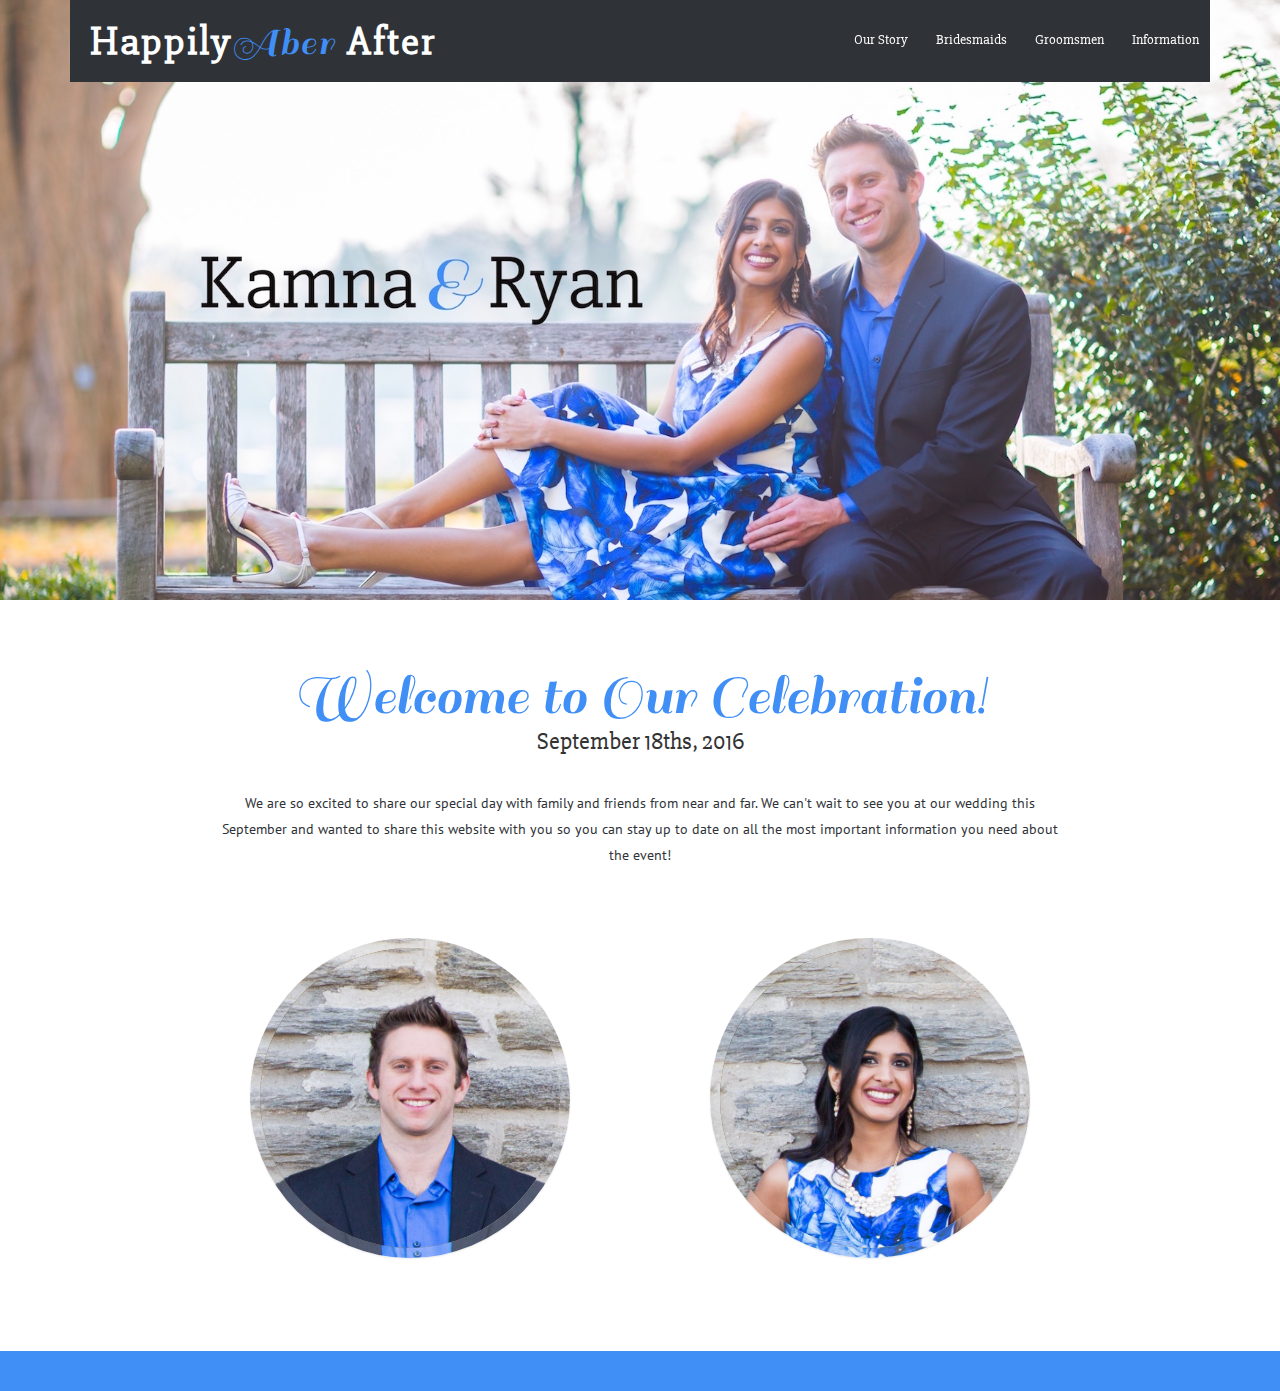
==== index.html @ 26fa5698 "Update index.html" ====
<!DOCTYPE HTML>
<html>
<head>
<!-- favicon -->
<link rel="shortcut icon" type="image/png" href="/images/pic_small.png">
<link rel="shortcut icon" href="/favicon.ico" type="image/x-icon">
<link rel="icon" href="/favicon.ico" type="image/x-icon">

<title>Kamna Weds Ryan </title>
<meta name="viewport" content="width=device-width, initial-scale=1">
<meta http-equiv="Content-Type" content="text/html; charset=utf-8" />
<script type="applijewelleryion/x-javascript"> addEventListener("load", function() { setTimeout(hideURLbar, 0); }, false); function hideURLbar(){ window.scrollTo(0,1); } </script>
<link href="css/bootstrap.css" rel='stylesheet' type='text/css' />
<!-- Custom Theme files -->
<link href="css/style.css" rel='stylesheet' type='text/css' />	
<script src="js/jquery-1.11.1.min.js"></script>
<!--webfonts-->
  <link href='https://fonts.googleapis.com/css?family=Sail' rel='stylesheet' type='text/css'>
  <link href='https://fonts.googleapis.com/css?family=PT+Sans' rel='stylesheet' type='text/css'>
  <link href='https://fonts.googleapis.com/css?family=Slabo+27px' rel='stylesheet' type='text/css'>
<!--//webfonts-->
<!--countdown-->
<link type="text/css" rel="stylesheet" href="clock_assets/flipclock.css" />
<!--//countdown-->
</head>
<body>
<!--start-home-->
<!-- banner -->
<div class="banner">
		<div class="container">
			<div class="banner-navigation">
					<div class="logo">
						<a href="index.html"><h1>Happily<span>Aber </span>After</h1></a>
					</div>
					<span class="menu"></span>
						<div class="top-menu">
								<ul class="nav">
									<li class="hvr-sweep-to-bottom"><a href="story.html">Our Story</a></li>
									<li class="hvr-sweep-to-bottom"><a href="bridesmaids.html">Bridesmaids</a></li>
									<li class="hvr-sweep-to-bottom"><a href="groomsmen.html">Groomsmen</a></li>
									<li class="hvr-sweep-to-bottom"><a href="info.html">Information</a></li>
								</ul>
								<div class="clearfix"></div>
						</div>
					<!--script-for-menu-->
								<script>
									$("span.menu").click(function(){
										$(".top-menu ul").slideToggle("slow" , function(){
										});
									});
								</script>
					<!--script-for-menu-->

				<div class="clearfix"></div>
			</div>
				<div id="top" class="callbacks_container">
					<ul class="rslides" id="slider4">
							<li>
								<div class="banner-info"></div>
								<br>
							</li>
							<li><br></li>
						 </ul>
					</div>
		</div>
	</div>
<!--//banner-->
	<!--/welcome-->
	<div class="welcome-section">
		<div class="container">
		   <h2>Welcome to Our Celebration!</h2>
		   <h3>September 18ths, 2016</h3>
		   <br>
		   <p>We are so excited to share our special day with family and friends from near and far. We can't wait to see you at our wedding this September and wanted to share this website with you so you can stay up to date on all the most important information you need about the event! </p>
			<div class="welcome-grids">
			<ul class="ch-grid">
					<li>
						<div class="col-md-6 ch-item ch-img-1">				
							<div class="ch-info-wrap">
								<div class="ch-info">
									<div class="ch-info-front ch-img-1"></div>
									<div class="ch-info-back">
										<h4>Ryan Abraham</h4>
										<h5>Groom</h5>
									</div>	
								</div>
							</div>
						</div>
					</li>
					<li>
						<div class="col-md-6 ch-item ch-img-2">
							<div class="ch-info-wrap">
								<div class="ch-info">
									<div class="ch-info-front ch-img-2"></div>
									<div class="ch-info-back">
										<h4>Kamna Gupta</h4>
										<h5>Bride</h5>
									</div>
								</div>
							</div>
						</div>
					</li>
				</ul>
				<div class="clearfix"></div>
			</div>
		</div>
	</div>
	<!--countdown_clock-->
	<div class="clock-builder-output"></div>
<script type="text/javascript" src="https://ajax.googleapis.com/ajax/libs/jquery/1.11.2/jquery.min.js"></script>
<script type="text/javascript" src="clock_assets/flipclock.js"></script>
<style text="text/css">body .flip-clock-wrapper ul li a div div.inn, body .flip-clock-small-wrapper ul li a div div.inn { color: #FFFFFF; background-color: #50A6C2; } body .flip-clock-dot, body .flip-clock-small-wrapper .flip-clock-dot { background: #323434; } body .flip-clock-wrapper .flip-clock-meridium a, body .flip-clock-small-wrapper .flip-clock-meridium a { color: #323434; }</style>
<script type="text/javascript">
$(function(){
	FlipClock.Lang.Custom = { days:'Days', hours:'Hours', minutes:'Minutes', seconds:'Seconds' };
	var opts = {
		clockFace: 'DailyCounter',
		countdown: true,
		language: 'Custom'
	};
	opts.classes = {
		active: 'flip-clock-active',
		before: 'flip-clock-before',
		divider: 'flip-clock-divider',
		dot: 'flip-clock-dot',
		label: 'flip-clock-label',
		flip: 'flip',
		play: 'play',
		wrapper: 'flip-clock-small-wrapper'
	};  
	var countdown = 1474210800 - ((new Date().getTime())/1000); // from: 09/18/2016 10:00 am -0500
	countdown = Math.max(1, countdown);
	$('.clock-builder-output').FlipClock(countdown, opts);
});
</script>
	<!--//countdown_clock-->
<!--footer-->
	<div class="footer">
		  <div class="container">
		  		<p> </p>
				<div class="clearfix"></div>
			</div>
			<div class="clearfix"></div>
		 </div>
	 </div>

</body>
</html>
---- css/style.css ----
/*--
Author: W3layouts
Author URL: http://w3layouts.com
License: Creative Commons Attribution 3.0 Unported
License URL: http://creativecommons.org/licenses/by/3.0/
--*/
html, body{
font-family: 'PT Sans', serif;
  font-size: 100%;
  background: #FFf;
}
body a,.grid_1,plan_1,plan_1.one,plan_1.two,i.icon1, i.icon2, i.icon3, i.icon4, i.icon5, i.icon6 {
  transition:0.5s all;
  -webkit-transition:0.5s all;
  -moz-transition:0.5s all;
  -o-transition:0.5s all;
  -ms-transition:0.5s all;
}
a:hover{
 text-decoration:none;
 color: #0C9488;
}
input[type="button"],input[type="submit"],li.parallelogram{
  transition:0.5s all;
  -webkit-transition:0.5s all;
  -moz-transition:0.5s all;
  -o-transition:0.5s all;
  -ms-transition:0.5s all;
}
h1,h2,h3,h4,h5,h6{
  margin:0; 
  font-family: 'Slabo 27px', sans-serif;       
} 
p{
  margin:0;
}
ul{
  margin:0;
  padding:0;
}
label{
  margin:0;
}
.thanks {
  color: #fff;
}
.logo {
  float:left;
}
.logo a h1{
 color:#fff;  
 font-size:2.5em;
 padding: 0.5em 0.3em 0 0.5em;
 font-weight: 600;
 letter-spacing: 2px;
 font-family: 'Slabo 27px', serif;
 }
.logo  a h1:hover{
 color:#fff;  
 text-decoration:none;
}
.logo  a h1 span{
 color:#408ff6;
 font-family: 'Sail', cursive;
 font-weight:400;
}
/*-- header --*/
.header{
  background: #408ff6;
  padding:0.5em 0;
}
.header-left{
  float:left;
}
.header-left a{
  display:block;
}
.header-right {
  float: right;
  width: 18%;
}
.header-right ul{
  padding: .4em 0 0;
  margin:0;
}
.header-right ul li{
  display:inline-block;
}
.header-right h6{
   float: left;
  font-size: 0.9em;
  color: #fff;
  margin-top: 1.1em;
}
/*-- banner --*/
.form-control,.btn {
  border-radius: inherit !important;
}
/* Sweep To Bottom */
.hvr-sweep-to-bottom {
  display: inline-block;
  vertical-align: middle;
  -webkit-transform: translateZ(0);
  transform: translateZ(0);
  box-shadow: 0 0 1px rgba(0, 0, 0, 0);
  -webkit-backface-visibility: hidden;
  backface-visibility: hidden;
  -moz-osx-font-smoothing: grayscale;
  position: relative;
  -webkit-transition-property: color;
  transition-property: color;
  -webkit-transition-duration: 0.3s;
  transition-duration: 0.3s;
}
.hvr-sweep-to-bottom:before {
  content: "";
  position: absolute;
  z-index: -1;
  top: 0;
  left: 0;
  right: 0;
  bottom: 0;
  background: #fff0dd;
  -webkit-transform: scaleY(0);
  transform: scaleY(0);
  -webkit-transform-origin: 50% 0;
  transform-origin: 50% 0;
  -webkit-transition-property: transform;
  transition-property: transform;
  -webkit-transition-duration: 0.3s;
  transition-duration: 0.3s;
  -webkit-transition-timing-function: ease-out;
  transition-timing-function: ease-out;
}
.hvr-sweep-to-bottom:hover, .hvr-sweep-to-bottom:focus, .hvr-sweep-to-bottom:active {
  color: white;
}
.hvr-sweep-to-bottom:hover:before, .hvr-sweep-to-bottom:focus:before, .hvr-sweep-to-bottom:active:before {
  -webkit-transform: scaleY(1);
  transform: scaleY(1);
}
/* //Sweep To Bottom */
.logo1 a{
  display:block;
}
input.form-control {
  border: none;
}
a.sign {
   background: #fff0dd;
  padding: 0.5em 1em;
  outline: none;
  border: none;
  color: #fff;
  -webkit-appearance: none;
  border-radius: 0.3em;
  -webkit-border-radius: 0.3em;
  -moz-border-radius: 0.3em;
  -o-border-radius: 0.3em;
   font-size: 0.86em;
  display: inline-block;
  margin-top: 0.3em;
 }
.banner{
  background: url(../images/bg.jpeg) no-repeat 0px 0px;
  background-size: cover;
  -webkit-background-size: cover;
  -moz-background-size: cover;
  -o-background-size: cover;
  -ms-background-size: cover;
  min-height: 722px;
}
.banner-navigation {
  background-color: #2F3338;
}
.top-menu{
  float:right;
  margin-right: -1px;
}
.top-menu span{
  display:none;
}
.top-menu ul{
  padding:0;
  margin:0;
}
.top-menu ul li{
  display: inline-block;
}
.top-menu ul li a{
  font-size: 0.9em;
   color: #fff;
  text-decoration:none;
  padding:30px 12px 31px;
  font-family: 'Slabo 27px', serif;
  transition:.5s all;
  -webkit-transition:.5s all;
  -moz-transition:.5s all;
  -o-transition:.5s all;
  -ms-transition:.5s all;
}
.top-menu ul li.cap a{
  text-decoration:none;
    background: #fff0dd;
  color:#0f0b0b;
  font-family: 'Slabo 27px', serif;
}
.top-menu ul li a:hover{
  color:#0f0b0b;
  font-family: 'Slabo 27px', serif;
}
.banner-bottom,.peoples,.news{
  padding:2em 0;
}

@media only screen and (max-width : 1028px) {
  span.menu {
    width: 35px;
    height: 35px;
    background: url(../images/nav.png)no-repeat 0px 0px;
    display: inline-block;
    float: right;
    cursor: pointer;
     margin: 1.3em 1em;
  }
  .top-menu {
    float: none;
    margin-top: 0em;
  }
  .top-menu ul.nav{
    display:none;
  }
  .top-menu  ul.nav li {
    display:block;
    margin-right:0;
    font-family: 'Slabo 27px', serif;
  }
  .top-menu  span.menu{
    display:block;
  }
  .top-menu  ul{
    margin: 60px 0;
    padding: 2% 0;
    z-index: 999;
    position: absolute;
    width: 96%;
    background: rgba(47, 51, 56, 0.88);
    text-align: center;
    z-index: 99999;
    font-family: 'Slabo 27px', serif;
  }
  .top-menu ul.nav li  a{
    padding: 0.5em;
    font-weight: 400;
    font-size:0.9em;
    float:none; 
    font-family: 'Slabo 27px', serif;
   }
}
/*----start-home---*/

#slider2,
#slider3 {
  box-shadow: none;
  -moz-box-shadow: none;
  -webkit-box-shadow: none;
  margin: 0 auto;
}
.rslides_tabs li:first-child {
  margin-left: 0;
}
.rslides_tabs .rslides_here a {
  background: rgba(255,255,255,.1);
  color: #fff;
  font-weight: bold;
}
.events {
  list-style: none;
}
.callbacks_container {
  position: relative;
  float: left;
  width: 100%;
}
.callbacks {
  position: relative;
  list-style: none;
  overflow: hidden;
  width: 100%;
  padding: 0;
  margin: 0;
}
.callbacks li {
  position: absolute;
  width: 100%;
}
.callbacks img {
  position: relative;
  z-index: 1;
  height: auto;
  border: 0;
}
.callbacks .caption {
  display: block;
  position: absolute;
  z-index: 2;
  font-size: 20px;
  text-shadow: none;
  color: #fff;
  left: 0;
  right: 0;
  padding: 10px 20px;
  margin: 0;
  max-width: none;
  top: 10%;
  text-align: center;
}
.callbacks_nav {
      position: absolute;
  -webkit-tap-highlight-color: rgba(0,0,0,0);
  top: 56%;
  left: 0;
  opacity: 0.7;
  z-index: 3;
  text-indent: -9999px;
  overflow: hidden;
  text-decoration: none;
  height: 80px;
  width: 40px;
  background: transparent url("../images/arrows.png") no-repeat left top;
    margin-top: 4%;
    display: none;
}
 .callbacks_nav:hover{
    opacity: 0.5;
  }
.callbacks_nav.next {
  left: auto;
    background-position: right top;
   left: 624px;
 }
 .callbacks_nav.prev {
  right: auto;
  background-position:left top;
    left:573px;
}
#slider3-pager a {
  display: inline-block;
}
#slider3-pager span{
  float: left;
}
#slider3-pager span{
  width:100px;
  height:15px;
  background:#fff;
  display:inline-block;
  border-radius:30em;
  opacity:0.6;
}
#slider3-pager .rslides_here a {
  background: #FFF;
  border-radius:30em;
  opacity:1;
}
#slider3-pager a {
  padding: 0;
}
#slider3-pager li{
  display:inline-block;
}
.rslides {
  position: relative;
  list-style: none;
  overflow: hidden;
  width: 100%;
  padding: 0;
}
.rslides li {
  -webkit-backface-visibility: hidden;
  position: absolute;
  display:none;
  width: 100%;
  left: 0;
  top: 0;
}
.rslides li{
  position: relative;
  display: block;
  float: left;
}
.rslides img {
  height: auto;
  border: 0;
  }
.callbacks_tabs{
 list-style: none;
  position: absolute;
  bottom: -13%;
  z-index: 999;
  left: 44%;
  padding: 0;
  margin: 0;
  display: block;
}
.slider-top span{
  font-weight:700;
}
.callbacks_tabs li{
  display: inline-block;
  margin: 0 .3em;
}
@media screen and (max-width: 600px) {
  .callbacks_nav {
    top: 47%;
    }
}
/*----*/
.callbacks_tabs a{
 visibility: hidden;
}
.callbacks_tabs a:after {
    content: "\f111";
  font-size: 0;
  font-family: FontAwesome;
  visibility: visible;
  display: block;
  height: 17px;
  width: 17px;
  display: inline-block;
  background:#408ff6;
  border: 5px solid #408ff6;
  border-radius: 50%;
  -o-border-radius: 50%;
  -webkit-border-radius: 50%;
  -moz-border-radius: 50%;
}
.callbacks_here a:after{
  background:#408ff6;
  border: 5px solid #2F3338;
}
.banner-info{
   width:60%;
  margin: 21% auto 0;
  text-align: center;
}
.banner-info h3{
  font-size:5em;
  font-weight:400;
  z-index: 999;
  font-family: 'Slabo 27px', serif;
}
.banner-info h3 lable{
  font-family: 'Sail', cursive;
  color:#408ff6;
}
.banner-info p{
  color: #fff;
  font-size: 1.6em;
  font-weight: 600;
  z-index: 999;
  text-align: center;
  margin: 0 auto;
  padding: 1em 0;
}
/*--welcome-section--*/
.welcome-section {
  padding:4em 0;
  text-align:center;
  
}
.welcome-section h2{
 font-family: 'Sail', cursive;
  color:#408ff6;
  font-size:4em;
  font-weight:400;
  text-align:center;
}
.welcome-section  p {
  font-size: 0.9em;
  margin: 1% auto 0;
  width: 75%;
  line-height: 1.8em;
  color: #2F3338;
}
.ch-grid {
    margin: 3em 0 0 0;
  padding: 0;
  list-style: none;
  display: block;
  text-align: center;
  width: 100%;
}
.ch-grid:after,
.ch-item:before {
  content: '';
    display: table;
}

.ch-grid:after {
  clear: both;
}

.ch-grid li {
  width:320px;
  height:320px;
  display: inline-block;
    margin: 2% 6%;
}
.ch-item {
  width: 100%;
  height: 100%;
  border-radius: 50%;
  position: relative;
  box-shadow: 0 1px 2px rgba(0,0,0,0.1);
  cursor: default;
}
.ch-info-wrap{
  position: absolute;
   width:300px;
    height:300px;
  border-radius: 50%;
  -webkit-perspective: 800px;
  -moz-perspective: 800px;
  -o-perspective: 800px;
  -ms-perspective: 800px;
  perspective: 800px;
  -webkit-transition: all 0.4s ease-in-out;
  -moz-transition: all 0.4s ease-in-out;
  -o-transition: all 0.4s ease-in-out;
  -ms-transition: all 0.4s ease-in-out;
  transition: all 0.4s ease-in-out;
  top: 10px;
    left: 10px;
  background: #f9f9f9 url(../images/bg.jpeg);
  box-shadow: 
    0 0 0 20px rgba(255,255,255,0.2), 
    inset 0 0 3px rgba(115,114, 23, 0.8);
}
.ch-info{
  position: absolute;
  width:300px;
    height:300px;
    border-radius: 50%;
  -webkit-border-radius: 50%;
  -o-border-radius: 50%;
  -moz-border-radius: 50%;
  -ms-border-radius: 50%;
  -webkit-transition: all 0.4s ease-in-out;
  -moz-transition: all 0.4s ease-in-out;
  -o-transition: all 0.4s ease-in-out;
  -ms-transition: all 0.4s ease-in-out;
  transition: all 0.4s ease-in-out; 
  -webkit-transform-style: preserve-3d;
  -moz-transform-style: preserve-3d;
  -o-transform-style: preserve-3d;
  -ms-transform-style: preserve-3d;
  transform-style: preserve-3d;
}
.ch-info > div {
  display: block;
  position: absolute;
  width: 100%;
  height: 100%;
  border-radius: 50%;
  background-position: center center;
  -webkit-backface-visibility: hidden;
  -moz-backface-visibility: hidden;
  -o-backface-visibility: hidden;
  -ms-backface-visibility: hidden;
  backface-visibility: hidden;
}
.ch-info .ch-info-back {
  -webkit-transform: rotate3d(0,1,0,180deg);
  -moz-transform: rotate3d(0,1,0,180deg);
  -o-transform: rotate3d(0,1,0,180deg);
  -ms-transform: rotate3d(0,1,0,180deg);
  transform: rotate3d(0,1,0,180deg);
  background: #fff0dd;
}

.ch-img-1 { 
  background-image: url(../images/w2.jpg);
  background-position: center; 
  background-size: 100%;
}

.ch-img-2 { 
  background-image: url(../images/w1.jpg);
  background-position: center; 
  background-size: 100%;
}

.ch-info h4 {
  color: #0f0b0b;
  letter-spacing: 2px;
  font-size: 2em;
  margin: 0 15px;
  padding: 113px 0 0 0;
  height: 159px;
  font-family: 'Sail', Arial, sans-serif;
  text-shadow: 0 0 1px #fff, 
 0 1px 2px rgba(0,0,0,0.3);
}

.ch-info h5 {
  color: #0f0b0b;
  padding: 10px 5px;
  margin: 0 30px;
  font-size: 24px;
  border-top: 1px solid rgba(255,255,255,0.5);
}

.ch-info p a {
  display: block;
  color: #fff;
  color: rgba(255,255,255,0.7);
  font-style: normal;
  font-weight: 700;
  font-size: 9px;
  letter-spacing: 1px;
  padding-top: 4px;
  font-family: 'Sail', Arial, sans-serif;
}

.ch-info p a:hover {
  color: #0C9488;
  color: rgba(255,242,34, 0.8);
}

.ch-item:hover .ch-info-wrap {
  box-shadow: 
    0 0 0 0 rgba(255,255,255,0.8), 
    inset 0 0 3px rgba(115,114, 23, 0.8);
}

.ch-item:hover .ch-info {
  -webkit-transform: rotate3d(0,1,0,-180deg);
  -moz-transform: rotate3d(0,1,0,-180deg);
  -o-transform: rotate3d(0,1,0,-180deg);
  -ms-transform: rotate3d(0,1,0,-180deg);
  transform: rotate3d(0,1,0,-180deg);
}
/*--bottom-section--*/
.bottom-section{
 background: url(../images/bottom.jpg) no-repeat 0px 0px;
   background-size: cover;
  -webkit-background-size: cover;
  -moz-background-size: cover;
  -o-background-size: cover;
  -ms-background-size: cover;
  min-height: 400px;
}
.bottom-section h3 {
  font-size: 4em;
  color: #fff;
  margin: 15% auto;
  text-align: center;
  font-family: 'Sail', cursive;
}
/*---story-grids--*/
.story-section h3 {
  font-family: 'Sail', cursive;
  color: #408ff6;
  font-size: 4em;
  font-weight: 400;
  text-align: center;
}
.story-grids {
  margin-top: 3em;
  text-align: left;
}
.story-grid img {
  border-radius: 50%;
  -o-border-radius: 50%;
  -moz-border-radius: 50%;
  -webkit-border-radius: 50%;
  -ms-border-radius: 50%;
}
.story-grid h4 {
  color: #408ff6;
  text-align: center;
  font-size: 1.2em;
  font-weight:400;
  Margin:1.5em 0 0.5em 0;
 }
 .story-grid p {
  text-indent: 50px;
  text-align: left;
  line-height: 1.8em;
  font-size: 0.9em;
  color: #2F3338;
}
/*--events--*/
.event-section{
  padding: 4em 0 8em 0;
  text-align:center;
}
.event-grids {
  margin-top: 2em;
}
.event-section h3{
 font-family: 'Sail', cursive;
  color: #408ff6;
  font-size: 4em;
  font-weight: 400;
  text-align: center;
}
.event-grid {
  background-color: #EEE;
  width: 32.5%;
  margin-right: 1%;
  padding: 0;
  position:relative;
}
.event-grid.lost{
margin-right:0%;
}
.event-grid h4 {
  color: #408ff6;
  text-align: center;
  font-size: 1.2em;
  font-weight:400;
  Margin: 1.5em 0 0.5em 0;
}
.event-grid p {
  text-align: center;
  line-height: 1.8em;
  font-size: 0.9em;
  color: #2F3338;
  padding: 0 2em 2em;
}
.pink .event-date {
  background: #FA4B74;
}
.event-date {
  position: absolute;
  left: 39%;
  bottom: -53px;
  width: 80px;
  height: 80px;
  background: #408ff6;
  color: #fff;
  font-size: 0.8em;
  border-radius: 50%;
  -webkit-border-radius: 50%;
  -o-border-radius: 50%;
  -moz-border-radius: 50%;
  -ms-border-radius: 50%;
  text-align: center;
  padding: 25px 10px;
}
.event-year {
  color:#fff;
  display: block;
}
/*--about--*/
.banner.bg-story {
  background: url(../images/bg-story.jpg) no-repeat 0px 0px;
  background-size: cover;
  -webkit-background-size: cover;
  -moz-background-size: cover;
  -o-background-size: cover;
  -ms-background-size: cover;
  min-height:600px;
}
.banner.bg-bride {
  background: url(../images/bg-bride.jpg) no-repeat 0px 0px;
  background-size: cover;
  -webkit-background-size: cover;
  -moz-background-size: cover;
  -o-background-size: cover;
  -ms-background-size: cover;
  min-height:600px;
}
.banner.bg-groom {
  background: url(../images/bg-groom.jpg) no-repeat 0px 0px;
  background-size: cover;
  -webkit-background-size: cover;
  -moz-background-size: cover;
  -o-background-size: cover;
  -ms-background-size: cover;
  min-height:600px;
}
.banner.bg-info {
  background: url(../images/bg-info.jpg) no-repeat 0px 0px;
  background-size: cover;
  -webkit-background-size: cover;
  -moz-background-size: cover;
  -o-background-size: cover;
  -ms-background-size: cover;
  min-height:600px;
}
.about-section {
  padding: 4em 0;
  text-align: center;
}
.about-section  h3{
  font-family: 'Sail', cursive;
  color: #408ff6;
  font-size: 4em;
  font-weight: 400;
  text-align: center;
    margin-bottom: 0.4em;
  }
.about-section p {
  font-size: 0.9em;;
  line-height: 1.8em;
  color: #2F3338;
}
/*--people-section--*/
.people-section{
  padding: 4em 0;
  background: #eee;
}
.people-section2 ,.people-section1{
  padding: 0 2px;
}
.people-grides  h3 {
  font-family: 'Sail', cursive;
  color: #408ff6;
  font-size: 4em;
  font-weight: 400;
  text-align: center;
    margin-bottom: 0.7em;
}
.people-gride1,.people-gride2 {
  margin: 17px 0;
}
.people-img {
  margin-top: 3px;
}
.people-img img {
  width: 100%;
}
.people-text  h4 {
  color: #408ff6;
  font-size: 1.2em;
  font-weight:400;
  margin-top:2px;
    text-align: left;
}
.people-text  h6 {
 color: #2F3338;
  font-size: 0.9em;
  font-weight:400;
  margin: 0.7em 0 0.5em 0;
    text-align: left;
}
.people-text p {
    font-size: 0.9em;
  line-height: 1.2em;
  color: #2F3338;
  text-align: left;
}
.people-text{
text-align:left;
}
.people-text.two {
text-align:left;
}
/*--trypography--*/
.typrography {
   padding:4em 0;
}
h3.type  {
  font-family: 'Sail', cursive;
  color: #408ff6;
  font-size: 4em;
  font-weight: 400;
  text-align: center;
}
.grid_4{
  background:#fff;
  padding:2em 0em 0em 0em;
}  
.grid_5{
  background:#fff;
  padding:1em 0 2em 0;
}

.table td, .table>tbody>tr>td, .table>tbody>tr>th, .table>tfoot>tr>td, .table>tfoot>tr>th, .table>thead>tr>td, .table>thead>tr>th {
  padding: 15px!important;
}
.table > thead > tr > th, .table > tbody > tr > th, .table > tfoot > tr > th, .table > thead > tr > td, .table > tbody > tr > td, .table > tfoot > tr > td {
  font-size: 0.8em;
  color: #999;
}
.table > thead > tr > th, .table > tbody > tr > th, .table > tfoot > tr > th, .table > thead > tr > td, .table > tbody > tr > td, .table > tfoot > tr > td {
  border-top: none !important;
}
.tab-content > .active {
  display: block;
  visibility: visible;
}
.label {
  font-weight: 300 !important;
}
.label {
  padding: 4px 6px;
  border: none;
  text-shadow: none;
}
h4.typ1{
  margin-bottom:15px;
}
h5.typ1{
  margin-bottom:15px;
}
.progress {
  height: 8px;
  box-shadow: none;
}
.progress {
  overflow: hidden;
  height: 20px;
  margin-bottom: 20px;
  background-color: #eeeeee;
  border-radius: 2px;
  -webkit-box-shadow: inset 0 1px 2px rgba(0, 0, 0, 0.1);
  box-shadow: inset 0 1px 2px rgba(0, 0, 0, 0.1);
}
.progress-bar {
  float: left;
  width: 0%;
  height: 100%;
  font-size: 12px;
  line-height: 20px;
  color: #ffffff;
  text-align: center;
  background-color: #03a9f4;
  -webkit-box-shadow: inset 0 -1px 0 rgba(0, 0, 0, 0.15);
  box-shadow: inset 0 -1px 0 rgba(0, 0, 0, 0.15);
  -webkit-transition: width 0.6s ease;
  -o-transition: width 0.6s ease;
  transition: width 0.6s ease;
}
.pagination > .active > a, .pagination > .active > span, .pagination > .active > a:hover, .pagination > .active > span:hover, .pagination > .active > a:focus, .pagination > .active > span:focus {
  background-color:#5bb2fc; !important;
  border-color:#5bb2fc; !important;
}
.grid_3 p,.page-header p {
  color: #888;
  font-size: 0.8em;
  margin-bottom: 1em;
  font-weight: 300;
}
.bs-docs-example {
  margin: 1em 0;
}
section#tables  p {
 margin-top: 1em;
}
.breadcrumb li{
  font-size:0.85em;
}
.badge-primary {
  background-color: #03a9f4;
}
.badge-success {
  background-color: #8bc34a;
}
.badge-warning {
  background-color: #ffc107;
}
.badge-danger {
  background-color: #e51c23;
}
.tab-container .tab-content {
  border-radius: 0 2px 2px 2px;
  border: 1px solid #e0e0e0;
  padding: 16px;
  background-color: #ffffff;
}
.nav-tabs {
  margin-bottom: 1em;
}
.alert {
  font-size: 0.85em;
}
h1.t-button,h2.t-button,h3.t-button,h4.t-button,h5.t-button {
  margin-top:0.5em;
  margin-bottom: 0.5em;
}
h3.bars {
  margin-bottom: 0.8em;
}
/*--moments--*/
.moments-bottom {
  margin-top: 2em;
}
.moments h3{
  font-family: 'Sail', cursive;
  color: #408ff6;
  font-size: 4em;
  font-weight: 400;
  text-align: center;
}
.moments-left img{
 width:100%;
}
.moments-left {
  padding: 0 2px;
  margin-bottom: 0.2em;
}
.moments {
  padding: 4em 0;
  text-align: center;
}
/*--map--*/
#myMap {
  display:table;
  margin:0 auto;
}

/*--sign-up---*/
.signup-section {
  padding: 4em 0;
}
.signup-section h3{
  font-family: 'Sail', cursive;
  color: #408ff6;
  font-size: 4em;
  font-weight: 400;
  text-align: center;
}
.registration{
  padding: 1.2% 0% 0 0;
}
.registration h2{
  font-size: 2em;
  color: #00405d;
  text-transform: capitalize;
  margin-bottom: 4%;
  font-weight: 300;
}
.reg_fb {
  margin-right: 4%;
  display: block;
  background: #1A367D;
  transition: all 0.5s ease-out;
  -webkit-transition: all 0.3s ease-in-out;
  -moz-transition: all 0.3s ease-in-out;
  -o-transition: all 0.3s ease-in-out;
  transition: all 0.3s ease-in-out;
  width: 48%;
  float: left;
  margin-bottom: 10px;
}
.reg_fb img {
  background:#1A367D;
  padding: 8px;
  float: left;
  border-right:2px solid #07205F;
}
.reg_fb i {
  color: #fff;
  padding:5px 10px 0 0;
  display: inline-block;
  font-size: 1.1em;
  text-transform: capitalize;
  font-style: normal;
}
.login h5 {
  color: #000;
  font-size: 14px;
  font-weight: 700;
  margin: 9px 0 13px 0;
}
.require {
  color: #F00;
  font-size: 11px;
}
.cus_info_wrap label {
  float: left;
  display: block;
  font-size:0.9em;
  padding: 5px 0 0;
}
.cus_info_wrap {
  margin-bottom: 15px;
  padding: 0 25px;
}
.cus_info_wrap input[type="text"],.cus_info_wrap input[type="password"] {
  width: 71%;
  padding: 4px;
  font-size: 13px;
  font-weight: 400;
  border:1px solid #D6D6D6;
  outline:none;
}
.botton{
    background: #408ff6;
  border-radius: 3px;
  -moz-border-radius: 3px;
  -webkit-border-radius: 3px;
  cursor: pointer;
  border: 0;
  color: #fff;
  font-weight:400;
  height: 30px;
  outline:none;
  font-size: 14px;
  width: 80px!important;
  text-align: center;
}
.botton1 :hover,.botton:hover{
    background-color: #2F3338;
}
.labelTop.confirmpass {
  margin-top: -9px;
  line-height: 1;
}
.sign-up.text-center {
  border: 1px solid #D6D6D6;
  border-left:none;
  padding: 2em 0 0 0;
    min-height: 496px;
}
.sign-up h4{
  margin-bottom:2em;
}
.forgetit a {
color: #000;
  font-size: 16px;
  display: block;
  float: left;
  margin-bottom: 0.5em;
  text-decoration: none;
}
.forgetit input[type="text"] {
    width: 81%;
  padding: 7px;
  font-size: 11px;
  text-align: left;
  font-weight: 400;
  border: 1px solid #D6D6D6;
  outline: none;
  margin: 0px -4px 0 0;
}
.forgetit {
  padding: 25px 5em 0 25px;
  border-top: 1px solid #B6B6B6;
  margin: 2em 0;
}
.sky-form {
  position: relative;
}
.checkbox {
    float: right;
  position: relative;
  font-size: 0.85em;
  color: #555;
  margin-top: -6px;
  width: 97%;
}
.checkbox i {
  position: absolute;
  bottom: 3px;
  left: 161px;
  display: block;
  width: 13px;
  height: 13px;
  outline: none;
  border: 1px solid #ddd;
}
.checkbox input + i:after {
  content: '';
  background: url("../images/tick.png") no-repeat 1px 2px;
  top: -3px;
  left: -3px;
  width: 15px;
  height: 15px;
  font: normal 12px/16px FontAwesome;
  text-align: center;
}
.checkbox input + i:after {
  position: absolute;
  opacity: 0;
  transition: opacity 0.1s;
  -o-transition: opacity 0.1s;
  -ms-transition: opacity 0.1s;
  -moz-transition: opacity 0.1s;
  -webkit-transition: opacity 0.1s;
}
.checkbox input {
  position: absolute;
  left: -9999px;
}
.checkbox input:checked + i:after {
  opacity: 1;
}
.login.text-center {
  border: 1px solid #D6D6D6;
  padding: 2em 0 0 0;
  min-height: 456px;
}
.botton1 {
  margin-right: 8.5em;
  margin-top:1.5em;
}
.labelTop {
  display: block;
  font-weight: bold;
  text-align: left;
    color: #2C3E50;
  float: left;
  width: 29%;
  font-weight: 400;
}
.reg_gp {
  display: block;
  background: #DD4B39;
  transition: all 0.5s ease-out;
  -webkit-transition: all 0.3s ease-in-out;
  -moz-transition: all 0.3s ease-in-out;
  -o-transition: all 0.3s ease-in-out;
  transition: all 0.3s ease-in-out;
  width: 48%;
  float: left;
  margin-bottom: 10px;
}
.reg_gp img {
  background:#DD4B39;
  padding: 8px;
  float: left;
  border-right:2px solid #D14A3A;
}
.reg_gp i {
  color: #fff;
    padding:5px 24px 0 0;
  display: inline-block;
  font-size: 1.1em;
  text-transform: capitalize;
  font-style: normal;
}
.how_to p {
    font-size: 14px;
  font-weight: 300;
  color: #000;
  display: block;
}
.how_to p img {
  margin: 0 2px 3px 0px;
}
.login-signup-form {
  margin: 3em auto 2em;
}
.how_to {
  background: #F8F8F8;
  padding: 0.7em 2em;
  border: 1px solid #D6D6D6;
  margin: 15px 25px;
}
.login h4,.sign-up h4 {
  font-size: 1.2em;
  font-weight: 400;
    color: #408ff6;
}
/*--login--*/
.login-left {
  background: url(../images/bg-login.gif) no-repeat right bottom #ffffff;
  border: 1px solid #ececec;
  padding: 20px;
  min-height: 343px;
  width:49%;
  margin-right:2%;
}
.login-right {
  background: url(../images/bg-login-2.gif) no-repeat right bottom #ffffff;
  border: 1px solid #ececec;
  padding: 20px;
  min-height: 343px;
  width:49%;
}
.login-left h3, .login-right h3 {
  color:#000;
  font-size: 1.5em;
  padding-bottom: 0.5em;
  font-weight:600;
}
.login-left p, .login-right p {
  color: #555;
  display: block;
  font-size: 0.9em;
  margin: 0 0 2em 0;
  line-height: 1.5em;
}
.acount-btn {
  background: #3498db;
  color: #FFF;
  font-size: 1em;
  padding: 0.7em 1.2em;
  transition: 0.5s all;
  -webkit-transition: 0.5s all;
  -moz-transition: 0.5s all;
  -o-transition: 0.5s all;
  display: inline-block;
}
.form-list label {  
  color: #000;
  font-weight: bold;
  position: relative;
  z-index: 0;
  display: inline-block;
  padding-bottom: 5px;
  margin-bottom: 0;
}
.sgn {
  width: 100%;
}
.sgn input#is_subscribed {
  float: left;
  width: 2%;
}
.sgn label {
  width: 50%;
  margin-top: 6px;
}
.form-list li.control input.radio, .form-list li.control input.checkbox {
  margin-right: 6px;
}
.main-container .radio, .main-container .checkbox {
display: inline-block;
margin-top: 0;
}
.acount-btn:hover, .login-right input[type="submit"]:hover{
  background:#000;
  text-decoration:none;
  color:#fff;
}
.login-right form {
  padding: 1em 0;
}
.login-right form div {
  padding: 0 0 2em 0;
}
.login-right span {
  color: #555;
  font-size: 0.875em;
  padding-bottom: 0.2em;
  display: block;
  font-weight: 700;
}
.login-right input[type="text"] {
  border: 1px solid #EEE;
  outline-color:#3498db;
  width: 96%;
  font-size:0.8125em;
  padding: 0.5em;
}
.login-right input[type="submit"] {
  background: #3498db;
  color: #FFF;
  font-size: 1em;
  padding: 0.7em 1.2em;
  transition: 0.5s all;
  -webkit-transition: 0.5s all;
  -moz-transition: 0.5s all;
  -o-transition: 0.5s all;
  display: inline-block;
  border:none;
  outline:none;
}
a.forgot {
  font-size: 1em;
  margin-right: 11px;
}
/*--contact--*/
/*--contact--*/
.contact h3 {
  font-family: 'Sail', cursive;
  color: #408ff6;
  font-size: 4em;
  font-weight: 400;
  text-align: center;
}
ul.contact-grids li i.icon11,ul.contact-grids li i.icon12,ul.contact-grids li i.icon13,ul.contact-grids li i.icon14{
  width:50px;
  height:50px;
  background: url(../images/icons.png)no-repeat -91px 0px;
  display: inline-block;
  cursor: pointer;
}
ul.contact-grids li i.icon12{
  background: url(../images/icons.png)no-repeat -142px 0px;
}
ul.contact-grids li i.icon13{
  background: url(../images/icons.png)no-repeat -192px 0px;
}
ul.contact-grids li i.icon14{
  background: url(../images/icons.png)no-repeat -241px 0px;
}
ul.contact-grids {
  padding: 0;
  text-align: center;
  margin: 3% auto 3%;
}
ul.contact-grids li{
    list-style: none;
  display: inline-block;
  width: 22%;
  margin-right: 1%;
}
li.contact-grid{
  transition: 0.5s ease;
  -webkit-transition: 0.5s  ease;
  -o-transition:0.5s all ease;
  -moz-transition: 0.5s ease;
  -ms-transition:0.5s  ease;
}
li.contact-grid a {
  cursor: pointer;
}
ul.contact-grids h4{
 color: #408ff6;
  text-align: center;
  font-size: 1.2em;
  font-weight: 400;
  Margin:0.5em 0 0.5em 0;
}
ul.contact-grids h5{
  text-align: center;
  margin: 0em auto 0;
  font-weight: 400;
  font-size: 0.9em;
  line-height: 1.8em;
  color: #2F3338;
}

.contact-content input[type="text"],.contact-content  textarea {
  padding: 1.1em;
  width: 100%;
  margin: 1% 0% 0 0;
  background: #F7F7F7;
  outline: none;
  color: #2F3338;
  border-radius: 0.3em;
  -moz-border-radius: 0.3em;
  -webkit-border-radius: 0.3em;
  -o-border-radius: 0.3em;
  border: 1px solid #F0EFEF;
  -webkit-appearance: none;
  font-size: 0.9em;
  font-weight: 300;
  -webkit-appearance: none;
}
.contact-content  input[type="text"]:nth-child(2)
{
  margin-right: 0em;
}
.contact-content form textarea{
  resize:none;
  height:170px;   
}
.submit{
  text-align:center;
  margin: 2% 0;
}
.contact-content input[type="submit"]{
  background:#408ff6;
  color: #fff;
  font-weight: 500;
  border: none;
  outline: none;
  padding: 0.7em 3em;
  display: inline-block;
  outline: none;
  cursor: pointer;
  font-size: 1.2em;
    border-radius:0.3em;
  -moz-border-radius:0.3em;
  -webkit-border-radius:0.3em;
  -o-border-radius:0.3em;
  -webkit-appearance:none;
}
.contact-content  input[type="submit"]:hover{
    background-color: #2F3338;
}
.contact iframe {
  height: 400px;
  border: none;
  width:100%;
  margin:2em 0 0em 0
}
/*--footer--*/
.footer {
   background: #408ff6;
   padding: 0.5em 0;
   min-height: 40px
}
.copy {
  float:left;  
  background: #408ff6;
   padding: 1em 0 0 0;
}
.copy p {
  color: #fff;
  font-size:1em;
}
.copy p a {
   color:#fff;
}
.copy p a:hover{
   text-decoration: underline;
}
/*----top-move------*/
#toTop {
  display: none;
  text-decoration: none;
  position: fixed;
  bottom: 10px;
  right: 10px;
  overflow: hidden;
  width: 40px;
  height: 22px;
  border: none;
  text-indent: 100%;
  background: url(../images/move-top.png) no-repeat 0px 0px;
}
/*--responsive--*/
@media (max-width:1440px){
  .banner {
    background: url(../images/bg.jpeg) no-repeat 0px 0px;
    background-size: cover;
    -webkit-background-size: cover;
    -moz-background-size: cover;
    -o-background-size: cover;
    -ms-background-size: cover;
    min-height: 662px;
  }
  .botton1 {
    margin-right: 8.5em;
    margin-top: 1.5em;
  }
  .callbacks_tabs {
    bottom: -13%;
    left: 45%;
    }
}
@media (max-width:1366px){
  .banner {
    background: url(../images/bg.jpeg) no-repeat 0px 0px;
    background-size: cover;
    -webkit-background-size: cover;
    -moz-background-size: cover;
    -o-background-size: cover;
    -ms-background-size: cover;
    min-height: 600px;
  }
  .banner-info {
    width: 60%;
    margin: 16% auto 0;
    text-align: center;
  }
  .banner-info h3 {
    font-size: 4.5em;
  }
}
@media (max-width:1280px){
  .welcome-section h2,.story-section h3,.event-section h3,.about-section h3,.people-grides h3,h3.type,.signup-section h3{
    font-size: 3.7em;
  }
  .bottom-section h3 {
    font-size: 3.7em;
    margin: 13% auto;
  }
  .moments h3,.contact h3 {
   font-size: 3.8em;
  }
  .bottom-section {
    background: url(../images/bottom.jpg) no-repeat 0px 0px;
    background-size: cover;
    -webkit-background-size: cover;
    -moz-background-size: cover;
    -o-background-size: cover;
    -ms-background-size: cover;
    min-height: 378px;
  }
  .botton1 {
    margin-right: 8.55em;
    margin-top: 1.5em;
  }
}
@media (max-width:1024px){
  .banner {
    background: url(../images/bg.jpeg) no-repeat 0px 0px;
    background-size: cover;
    -webkit-background-size: cover;
    -moz-background-size: cover;
    -o-background-size: cover;
    -ms-background-size: cover;
    min-height:454px;
  }
  .banner-info {
    width: 60%;
    margin: 10% auto 0;
    text-align: center;
  }
  .banner-info h3 {
    font-size: 3.5em;
  }
  .bottom-section {
    background: url(../images/bottom.jpg) no-repeat 0px 0px;
    background-size: cover;
    -webkit-background-size: cover;
    -moz-background-size: cover;
    -o-background-size: cover;
    -ms-background-size: cover;
    min-height: 328px;
  }
  .header-right {
    float: right;
    width: 21%;
  }
  .copy {
    padding: 0.8em 0 0 0;
  }
  .welcome-section h2,.story-section h3,.event-section h3,.about-section h3,.people-grides h3,h3.type,.signup-section h3{
    font-size: 3.6em;
  }
  .bottom-section h3 {
    font-size: 3.6em;
    margin: 13% auto;
  }
  .moments h3,.contact h3 {
   font-size: 3.7em;
  }
  .forgetit input[type="text"] {
    width: 73%;
    }
    .checkbox {
    font-size: 0.8em;
    color: #555;
    margin-top: -6px;
    width: 79.5%;
  }
  .checkbox i {
    bottom: 4px;
    left: 82px;
   }
   .labelTop {
    width: 35%;
   }
   .cus_info_wrap input[type="text"], .cus_info_wrap input[type="password"] {
    width: 62%;
   }
   .botton1 {
      margin-right: 1.96em;
      margin-top: 1.5em;
    }
    .callbacks_tabs {
    bottom: -13%;
    left: 44%;
  }
}
@media (max-width:1028px){
  .header-right {
    float: right;
    width: 27%;
  }
  .logo a h1 {
    font-size: 2.3em;
  }
  .banner {
    background: url(../images/bg.jpeg) no-repeat 0px 0px;
    background-size: cover;
    -webkit-background-size: cover;
    -moz-background-size: cover;
    -o-background-size: cover;
    -ms-background-size: cover;
    min-height: 550px;
  }
  .welcome-section h2, .story-section h3, .event-section h3, .about-section h3, .people-grides h3, h3.type,.signup-section h3 {
    font-size: 3.5em;
  }
  .banner-info h3 {
    font-size: 3.5em;
  }
  .moments h3, .contact h3 {
    font-size: 3.55em;
  }
  .ch-grid li {
    width: 320px;
    height: 320px;
    display: inline-block;
    margin: 2% 1%;
  }
  .story-grid {
    float: left;
    width: 33%;
  }
  .story-grids {
    margin: 1em;
  }
  .story-grid p {
     font-size: 0.85em;
    }
  .welcome-section {
    padding: 3em 0;
  }
  .story-grid h4 {
    font-size: 1.1em;
    }
    .event-grid {
    width: 32.5%;
    margin-right: 1%;
    float: left;
  }
  .event-grid h4 {
    font-size: 1em;
  }
  .event-grid p {
    font-size: 0.85em;
    }
    .event-date {
    left: 32.5%;
    bottom: -53px;
    width: 80px;
    height: 80px;
    padding: 25px 10px;
  }
  .event-section {
    padding: 3em 0 7em 0;
    text-align: center;
  }
  .bottom-section {
    background: url(../images/bottom.jpg) no-repeat 0px 0px;
    background-size: cover;
    -webkit-background-size: cover;
    -moz-background-size: cover;
    -o-background-size: cover;
    -ms-background-size: cover;
    min-height: 258px;
  }
  .about-section {
    padding: 3em 0;
  }
  .signup-section {
    padding: 3em 0;
  }
  .login-signup-form {
    margin: 2em auto;
    width: 79%;
  }
  .sign-up.text-center {
    padding: 2em 0 0 0;
    min-height: 332px;
    border: 1px solid #D6D6D6;
  }
  .checkbox {
    font-size: 0.8em;
    color: #555;
    margin-top: -6px;
    width: 76.5%;
  }
  .radio, .checkbox {
    display: block;
    min-height: 20px;
    padding-left: 0px!important;
    }
    .botton1 {
    margin-right: 3.68em;
    margin-top: 1.5em;
  }
  .copy p {
    font-size: 0.9em;
  }
  .typrography {
    padding: 3em 0;
  }
  .moments {
    padding: 3em 0;
    }
  .moments-left {
    padding: 0 2px;
    margin-bottom: 0.2em;
    width: 33.3333%;
    float: left;
  }
  .bottom-section h3 {
    font-size: 3.5em;
    margin: 13% auto;
  }
  .contact,.people-section   {
    padding: 3em 0;
  }
  ul.contact-grids h4 {
    font-size: 1em;
    Margin: 0.5em 0 0.5em 0;
  }
  .contact iframe {
    height: 322px;
    }
    .callbacks_tabs {
    bottom: -13%;
    left: 42%;
    }
    .welcome-section p {
    font-size: 0.9em;
    margin: 1% auto 0;
    width: 100%;
    }
     .people-section1{
    width: 49%;
      float: left;
  }
  .people-section2 {
    padding: 0 2px;
    float:right;
    width: 49%;
  }
  .people-text {
    text-align: left;
    width: 67%;
    float: left;
    font-size: .6em;
  }
  .people-text.two {
    text-align:left;
    width: 67%;
    float: left;
  }
    .people-img {
    margin-top: 3px;
    width: 31%;
    float: left;
     padding: 0 2px;
  }
    .people-img.two {
    margin-top: 3px;
    width: 31%;
    float: left;
     padding: 0 2px;
  }
  .people-text,.people-text.two {
    padding: 0 2px;
  }
  .people-img.two {
    float: left;
  }
   .people-text h4 {
     font-size: 1.1em;
  }
}
@media (max-width:640px){
  .banner-info {
    width: 76%;
    margin: 8% auto 0;
    text-align: center;
  }
  .banner {
    background: url(../images/bg.jpeg) no-repeat 0px 0px;
    background-size: cover;
    -webkit-background-size: cover;
    -moz-background-size: cover;
    -o-background-size: cover;
    -ms-background-size: cover;
    min-height: 370px;
  }
  .banner-info h3 {
    font-size: 3em;
  }
  .callbacks_tabs {
    bottom: -13%;
    left: 41%;
    }
  .ch-info {
  width: 247px;
  height: 247px;
  }
  .ch-info-wrap {
  width: 247px;
  height: 247px;
  top: 11px;
  left: 12px;
  }
  .ch-grid li {
  width: 267px;
  height: 267px;
  }
  .ch-info h4 {
  letter-spacing: 2px;
  font-size: 2.5em;
  margin: 0 15px;
  padding: 88px 0 0 0;
  height: 126px;
  }
  .welcome-section h2, .story-section h3, .event-section h3, .about-section h3, .people-grides h3, h3.type, .signup-section h3 {
    font-size: 3.15em;
  }
  .story-grid {
    float: left;
    width:100%;
    text-align:center;
    margin-bottom:1em;
  }
  .event-grid {
  width: 58%;
  float: left;
  margin: 4% 0 8% 20%;
  }
  .event-grid.lost {
    margin: 4% 0 0% 20%;
  }
  .event-date {
      left: 37.5%;
    bottom: -53px;
    width: 80px;
    height: 80px;
    padding: 25px 10px;
  }
  .bottom-section h3 {
    font-size: 3.2em;
    margin: 13% auto;
  }
  .bottom-section {
    background: url(../images/bottom.jpg) no-repeat 0px 0px;
    background-size: cover;
    -webkit-background-size: cover;
    -moz-background-size: cover;
    -o-background-size: cover;
    -ms-background-size: cover;
    min-height: 190px;
  }
  .header-right {
    float: right;
    width: 32%;
  }
  .people-section1 {
    width: 100%;
    float: left;
  }
  .people-section2 {
    padding: 0 2px;
    float: right;
    width: 100%;
  }
    .moments,.contact,.typrography,.signup-section,.about-section,.people-section,.welcome-section{
    padding:2em 0;
    }
    .login-signup-form {
    margin: 2em auto;
    width: 97%;
  }
  .moments h3, .contact h3 {
    font-size: 3.2em;
  }
  .event-section {
    padding: 2em 0px 6em 0;
  }
  .bottom-section h3 {
    font-size: 3.1em;
    margin: 13% auto;
  }
  .ch-grid {
    margin: 2em 0 0 0;
    }
  .logo a h1 {
    font-size: 2.1em;
    padding:0.3em 0.7em;
  }
  span.menu {
    margin: 0.7em 0.7em;
  }
  .top-menu ul {
  width: 95.2%;
    margin: 58px 0;
  }
  .story-grid img {
    text-align: center;
    margin: 0 auto;
    width: 46%;
  }
}
@media (max-width:480px){
  .banner {
    background: url(../images/bg.jpeg) no-repeat 0px 0px;
    background-size: cover;
    -webkit-background-size: cover;
    -moz-background-size: cover;
    -o-background-size: cover;
    -ms-background-size: cover;
    min-height: 320px;
  }
  .welcome-section p {
    font-size: 0.85em;
    }
    .top-menu ul {
    width: 93.2%;
  }
  .banner.bg-story {
  background: url(../images/bg-story.jpg) no-repeat 0px 0px;
  background-size: cover;
  -webkit-background-size: cover;
  -moz-background-size: cover;
  -o-background-size: cover;
  -ms-background-size: cover;
  min-height:250px;
}
.banner.bg-bride {
  background: url(../images/bg-bride.jpg) no-repeat 0px 0px;
  background-size: cover;
  -webkit-background-size: cover;
  -moz-background-size: cover;
  -o-background-size: cover;
  -ms-background-size: cover;
  min-height:250px;
}
.banner.bg-groom {
  background: url(../images/bg-groom.jpg) no-repeat 0px 0px;
  background-size: cover;
  -webkit-background-size: cover;
  -moz-background-size: cover;
  -o-background-size: cover;
  -ms-background-size: cover;
  min-height:250px;
}
.banner.bg-info {
  background: url(../images/bg-info.jpg) no-repeat 0px 0px;
  background-size: cover;
  -webkit-background-size: cover;
  -moz-background-size: cover;
  -o-background-size: cover;
  -ms-background-size: cover;
  min-height:250px;
}
.logo a h1{ 
 font-size:1.5em;
 }
  .banner-info h3 {
    font-size: 2.8em;
  }
  .banner-info {
    width: 100%;
    margin: 6% auto 0;
    }
  .header-right {
    float: right;
    width: 43%;
  }
  .header {
    padding: 0.3em 0;
  }
  .header-right ul {
    padding: .1em 0 0;
    margin: 0;
  }
  .header-right h6 {
    font-size: 0.9em;
    margin-top: 0.8em;
  }
  a.sign {
    padding: 0.5em 1em;
    font-size: 0.8em;
    margin-top: 0.3em;
  }
  .welcome-section h2, .story-section h3, .event-section h3, .about-section h3, .people-grides h3, h3.type, .signup-section h3 {
    font-size:2.8em;
  }
  ul.contact-grids li {
    width: 33%;
    margin-right: 0%;
    margin-bottom: 2%;
  }
  .contact-content form textarea {
    resize: none;
    height: 146px;
  }
  .login-signup-form {
    margin: 2em auto;
     width: 95%;
  }
  .contact-content input[type="text"], .contact-content textarea {
    padding: 0.9em;
    font-size:0.9em;
    }
  .contact-content input[type="submit"] {
    padding: 0.6em 2em;
    font-size: 1.1em;
    }
    .contact iframe {
    height: 265px;
  }
  .moments-left {
    padding: 0 2px;
    margin-bottom: 0.2em;
    width: 50%;
    float: left;
  }
  .how_to {
    padding: 0.7em 1em;
    margin: 15px 10px;
  }
  .forgetit {
    padding: 25px 5em 0 15px;
    }
  .moments h3, .contact h3 {
    font-size:2.8em;
  }
  .cus_info_wrap {
    margin-bottom: 15px;
    padding: 0 15px;
  }
  .reg_fb i {
    padding: 7px 10px 0 0;
    font-size: 1em;
   }
   .event-date {
     left: 36.5%;
    bottom: -53px;
    width: 80px;
    height: 80px;
    padding: 25px 10px;
  }
  .callbacks_tabs {
    bottom: -13%;
    left: 37%;
  }
   .reg_gp i {
    padding: 9px 24px 0 0;
    font-size: 0.9em;
   }
   .story-grid img {
    text-align: center;
    margin: 0 auto;
    width:60%;
  }
   .cus_info_wrap input[type="text"], .cus_info_wrap input[type="password"] {
    width: 51%;
  }
  .labelTop {
    width: 32%;
  }
  .cus_info_wrap label {
    font-size: 0.75em;
    padding: 5px 0 0;
  }
  .botton1 {
    margin-right: -2.2em;
    margin-top: 1.5em;
  }
  .checkbox {
    font-size: 0.7em;
    color: #555;
    margin-top: -6px;
    width: 63.5%;
  }
  .checkbox i {
    bottom: 6px;
    left: 17px;
  }
  .bottom-section h3 {
    font-size: 2.8em;
    margin: 11% auto 0;
  }
  .botton1 {
    margin-right: -0.5em;
  }
  .b-lost {
    float: right;
      width: 73%;
  }
  ul.f-icons.two {
    float: left;
      margin-left: 0.5em;
  }
  .footer {
    padding: 0.5em 0;
    text-align: center;
  }
  .copy {
    padding: 0.8em 0 0 0;
    float: none;
  }
  .story-section {
    padding: 2em 0;
  }
  .about-section p {
  font-size: 0.85em;
  }
  .people-text p {
  font-size: 0.85em;
  }
  .event-grid {
    width: 78%;
    float: left;
    margin: 1% 0 18% 11%;
  }
  .event-grid.lost {
    margin: 1% 0 0% 11%;
  }
}
@media (max-width:320px){
  .header-right {
    float: right;
    width: 67%;
  }
  .header-right h6 {
    font-size: 0.85em;
     margin-top: 0.99em;
  }
  .logo a h1 {
     font-size: 1.6em;
    padding: 0.3em 0.3em;
  }
  .banner-info h3 {
    font-size: 1.8em;
  }
  .banner {
    background: url(../images/bg.jpeg) no-repeat 0px 0px;
    background-size: cover;
    -webkit-background-size: cover;
    -moz-background-size: cover;
    -o-background-size: cover;
    -ms-background-size: cover;
    min-height: 159px;
  }
  .banner-info p {
    font-size: 0.85em;
    padding: 0.3em 0;
  }
  span.menu {
     margin: 0.5em 0.1em 0.3em 0em;
     background: url(../images/nav.png)no-repeat 0px 0px;
     background-size:80%;
  }
  .header {
    padding: 0em 0;
  }
  a.sign {
    padding: 0.3em 0.8em;
    font-size: 0.8em;
    margin-top: 0.6em;
  }
  .callbacks_tabs {
    bottom: -25%;
    left: 40%;
  }
  .callbacks_tabs li {
    display: inline-block;
    margin: 0 .0em;
  }
  .callbacks_tabs a:after {
    height: 10px;
    width: 10px;
    border: 2px solid #408ff6;
  }
  .callbacks_here a:after {
    border:2px solid #2F3338;
  }
  .welcome-section h2, .story-section h3, .event-section h3, .about-section h3, .people-grides h3, h3.type, .signup-section h3 {
    font-size: 2.2em;
  }
  .moments, .contact, .typrography, .signup-section, .about-section, .people-section, .welcome-section {
    padding: 1.1em 0;
  }
  .story-grid {
    float: left;
    width: 100%;
    padding: 0;
    margin-bottom: 1.2em;
  }
  .story-grid:nth-child(3), .event-grid:nth-child(3) {
    display: block;
  }
  .story-section {
    padding: 1em 0;
  }
  .story-grid img {
    margin-top: 1em;
    width: 75%;
    margin: 0 auto;
  }
  .event-section {
     padding: 1.1em 0px 0.5em 0;
  }
  .event-grid {
    width: 100%;
    float: left;
     margin: 4% 0 23% 0%;
    padding: 0;
  }
  .event-date {
    left: 35.5%;
    bottom: -53px;
    width: 80px;
    height: 80px;
    padding: 25px 10px;
  }
  .event-grid.lost {
    margin: 2% 0 27% 0%;
  }
  .bottom-section h3 {
    font-size: 2em;
    margin: 11% auto 0;
  }
  .bottom-section {
    background: url(../images/bottom.jpg) no-repeat 0px 0px;
    background-size: cover;
    -webkit-background-size: cover;
    -moz-background-size: cover;
    -o-background-size: cover;
    -ms-background-size: cover;
    min-height: 126px;
  }
  .b-lost {
    float: right;
      width: 84%;
      margin-top: 0.3em;
  }
  .login.text-center {
    min-height: 452px;
    padding: 0;
    padding-top: 1em;
  }
  .reg_fb img, .reg_gp img {
    padding: 5px;
  }
  .reg_fb i {
    padding: 6px 2px 0 0;
    font-size: 0.8em;
  }
  .reg_gp i {
    padding: 7px 9px 0 0;
    font-size: 0.8em;
  }
  .cus_info_wrap {
    margin-bottom: 15px;
    padding: 0 15px;
  }
  .cus_info_wrap input[type="text"], .cus_info_wrap input[type="password"] {
    width: 100%;
  }
  .botton1 {
    margin-left: -11.3em;
    margin-top: 1.5em;
  }
  .checkbox {
    font-size: 0.75em;
    color: #555;
    margin-top: -6px;
    width: 100%;
  }
  .cus_info_wrap label {
    font-size: 0.85em;
    padding: 5px 0 0;
  }
  .login-signup-form {
    margin: 2em auto 1em;
    width: 100%;
  }
  .forgetit {
    padding: 15px 15px 0 15px;
  }
  .botton {
    height: 31px;
    font-size: 12px;
    width: 65px!important;
  }
  .forgetit input[type="text"] {
    width: 71%;
  }
  .sign-up h4 {
    margin-bottom: 1em;
  }
  .labelTop {
    width: 57%;
  }
  .top-menu ul {
    padding: 2% 0;
    width: 90%;
    z-index: 99999;
    margin: 46px 0;
  }
  .people-text h4 {
    font-size: 1em;
  }
  .people-text h6 {
    font-size: 0.85em;
    }
    .people-grides h3 {
    margin-bottom: 0em;
  }
  .people-section1,.people-text, .people-text.two,.people-img,.people-img.two {
    padding: 0;
  }
  .people-text {
    text-align: right;
    width: 65%;
    float: left;
  }
  .people-text.two {
    text-align: left;
    width: 65%;
    float: right;
  }
  thead > tr > th, .table > tbody > tr > th, .table > tfoot > tr > th, .table > thead > tr > td, .table > tbody > tr > td, .table > tfoot > tr > td {
    border-top: none !important;
    padding: 5px 0px !important;
  }
  .moments h3, .contact h3 {
    font-size: 2em;
  }
  .moments-bottom {
    margin-top: 1em;
  }
  ul.contact-grids h4 {
    font-size: 0.85em;
    }
    ul.contact-grids h5 {
    font-size: 0.7em;
    line-height: 1.5em;
  }
  .contact-content input[type="text"], .contact-content textarea {
    padding: 0.6em;
    font-size: 0.9em;
    margin-bottom: 0.6em;
  }
  .contact-content input[type="submit"] {
    padding: 0.6em 2em;
    font-size: 1em;
  }
  ul.contact-grids li {
    width: 47%;
    margin-right: 60%;
    margin-bottom: 2%;
  }
  .contact iframe {
    height: 176px;
  }
  .story-grids {
    margin-top: 0.5em;
  }
  .header-right ul {
    padding: .3em 0 0;
    margin: 0;
  }
}
#shriya h4 {
  font-family: 'Sail', cursive;
  color:#408ff6;
  font-size: 2.5em;
}
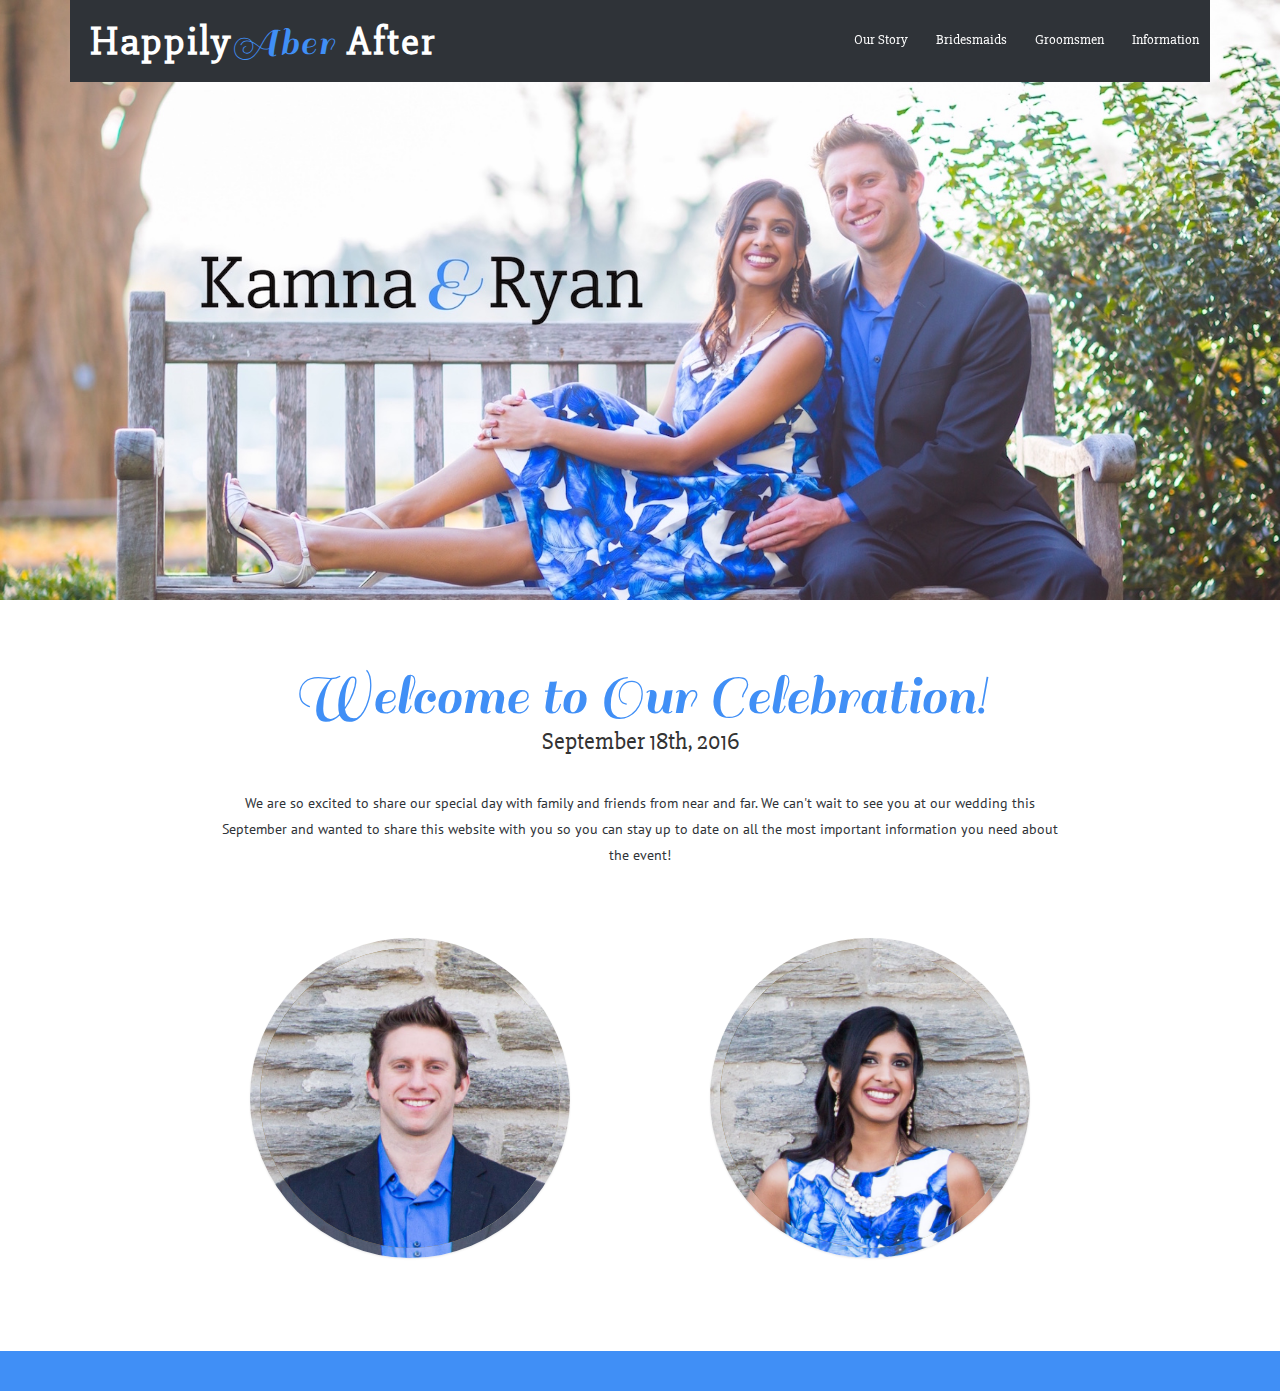
==== commit 6393767a: "Update index.html" ====
--- a/index.html
+++ b/index.html
@@ -69,7 +69,7 @@
 	<div class="welcome-section">
 		<div class="container">
 		   <h2>Welcome to Our Celebration!</h2>
-		   <h3>September 18ths, 2016</h3>
+		   <h3>September 18th, 2016</h3>
 		   <br>
 		   <p>We are so excited to share our special day with family and friends from near and far. We can't wait to see you at our wedding this September and wanted to share this website with you so you can stay up to date on all the most important information you need about the event! </p>
 			<div class="welcome-grids">
@@ -105,7 +105,7 @@
 			</div>
 		</div>
 	</div>
-	<!--countdown_clock-->
+
 	<div class="clock-builder-output"></div>
 <script type="text/javascript" src="https://ajax.googleapis.com/ajax/libs/jquery/1.11.2/jquery.min.js"></script>
 <script type="text/javascript" src="clock_assets/flipclock.js"></script>
@@ -133,7 +133,7 @@
 	$('.clock-builder-output').FlipClock(countdown, opts);
 });
 </script>
-	<!--//countdown_clock-->
+
 <!--footer-->
 	<div class="footer">
 		  <div class="container">
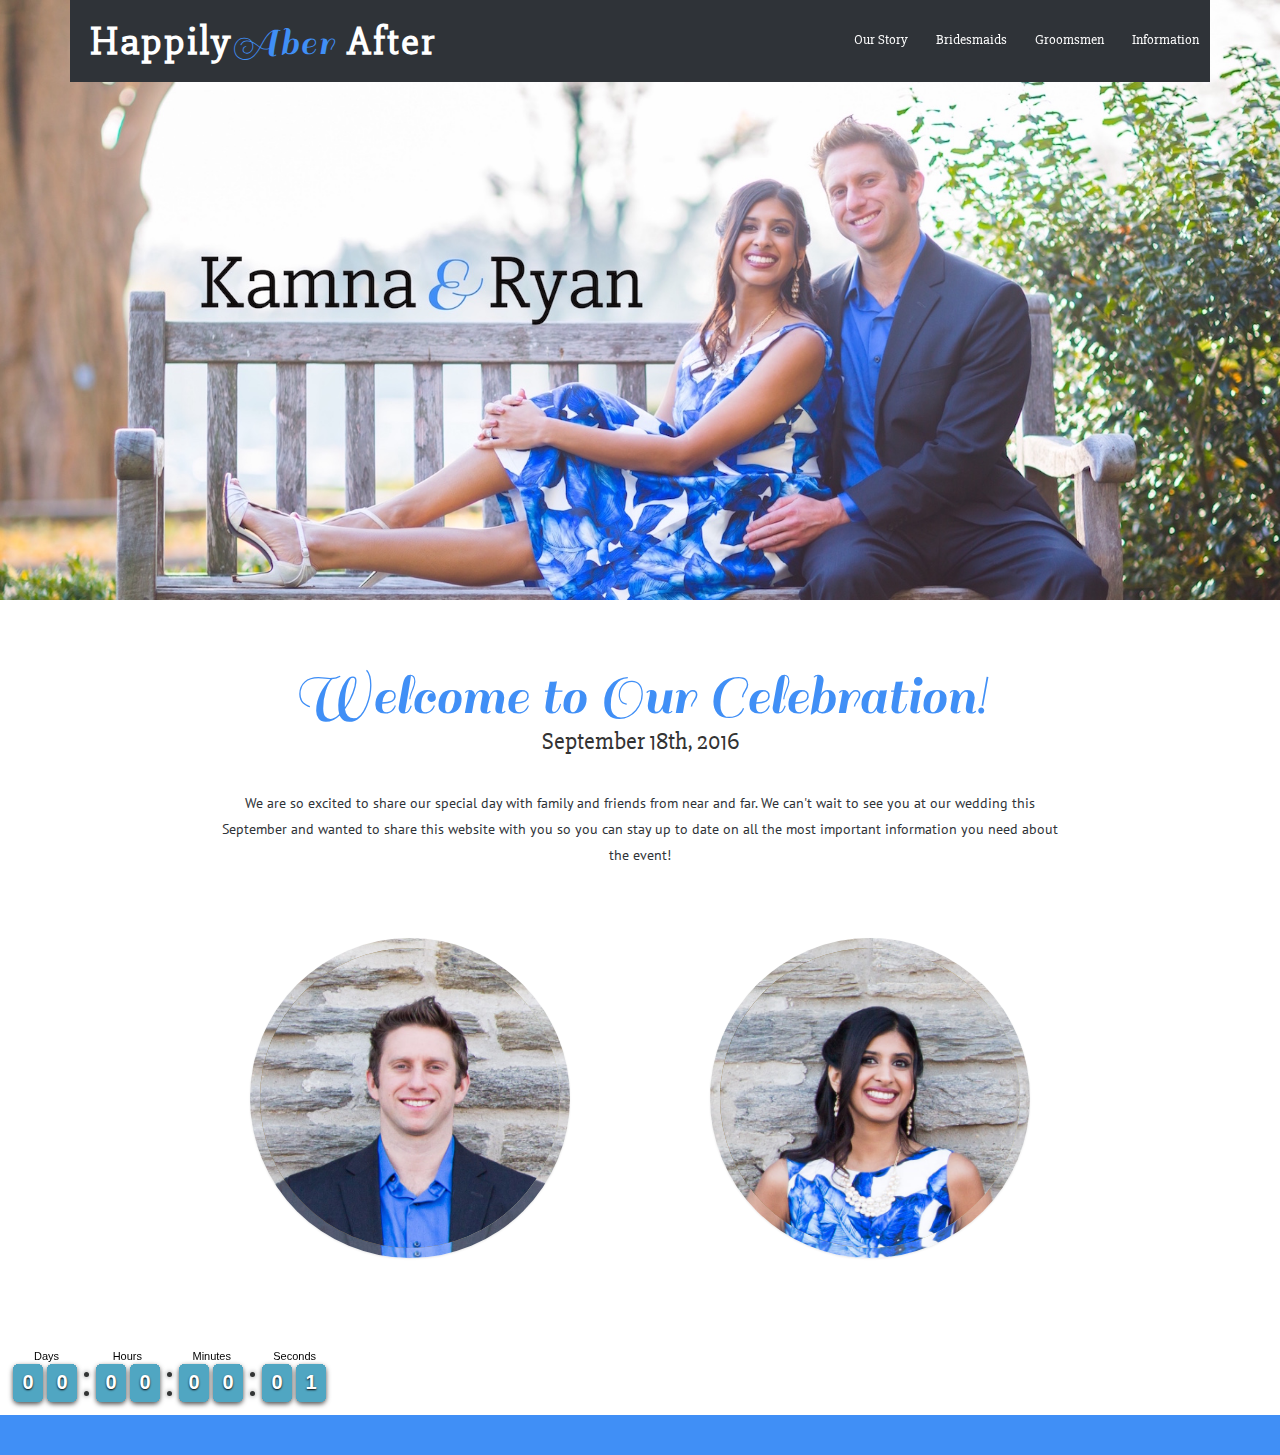
==== commit 61f6f8a9: "Update index.html" ====
--- a/index.html
+++ b/index.html
@@ -106,7 +106,9 @@
 		</div>
 	</div>
 
+	<div align="center">
 	<div class="clock-builder-output"></div>
+	</div>
 <script type="text/javascript" src="https://ajax.googleapis.com/ajax/libs/jquery/1.11.2/jquery.min.js"></script>
 <script type="text/javascript" src="clock_assets/flipclock.js"></script>
 <style text="text/css">body .flip-clock-wrapper ul li a div div.inn, body .flip-clock-small-wrapper ul li a div div.inn { color: #FFFFFF; background-color: #50A6C2; } body .flip-clock-dot, body .flip-clock-small-wrapper .flip-clock-dot { background: #323434; } body .flip-clock-wrapper .flip-clock-meridium a, body .flip-clock-small-wrapper .flip-clock-meridium a { color: #323434; }</style>
--- a/clock_assets/flipclock.css
+++ b/clock_assets/flipclock.css
@@ -0,0 +1,708 @@
+/* Get the bourbon mixin from http://bourbon.io */
+/* Reset */
+.flip-clock-wrapper * {
+    -webkit-box-sizing: border-box;
+    -moz-box-sizing: border-box;
+    -ms-box-sizing: border-box;
+    -o-box-sizing: border-box;
+    box-sizing: border-box;
+    -webkit-backface-visibility: hidden;
+    -moz-backface-visibility: hidden;
+    -ms-backface-visibility: hidden;
+    -o-backface-visibility: hidden;
+    backface-visibility: hidden;
+}
+
+.flip-clock-wrapper a {
+  cursor: pointer;
+  text-decoration: none !important;
+  border-bottom: none !important;
+  color: #ccc; }
+
+.flip-clock-wrapper a:hover {
+  color: #fff; }
+
+.flip-clock-wrapper ul {
+  list-style: none; }
+
+.flip-clock-wrapper.clearfix:before,
+.flip-clock-wrapper.clearfix:after {
+  content: " ";
+  display: table; }
+
+.flip-clock-wrapper.clearfix:after {
+  clear: both; }
+
+.flip-clock-wrapper.clearfix {
+  *zoom: 1; }
+
+/* Main */
+.flip-clock-wrapper {
+  font: normal 11px "Helvetica Neue", Helvetica, sans-serif;
+  -webkit-user-select: none; }
+
+.flip-clock-wrapper .flip-clock-meridium {
+  background: none !important;
+  box-shadow: 0 0 0 !important;
+  font-size: 36px !important; }
+
+.flip-clock-wrapper .flip-clock-meridium a { color: #313333; }
+
+.flip-clock-wrapper {
+  text-align: center;
+  position: relative;
+  width: 100%;
+  margin: 1em;
+}
+
+.flip-clock-wrapper:before,
+.flip-clock-wrapper:after {
+    content: " "; /* 1 */
+    display: table; /* 2 */
+}
+.flip-clock-wrapper:after {
+    clear: both;
+}
+
+/* Skeleton */
+.flip-clock-wrapper ul {
+  position: relative;
+  float: left;
+  margin: 5px;
+  width: 60px;
+  height: 90px;
+  font-size: 80px;
+  font-weight: bold;
+  line-height: 87px;
+  border-radius: 6px;
+  background: #000;
+}
+
+.flip-clock-wrapper ul li {
+  z-index: 1;
+  position: absolute;
+  left: 0;
+  top: 0;
+  width: 100%;
+  height: 100%;
+  text-decoration: none !important;
+  margin-left: 0;
+}
+
+.flip-clock-wrapper ul li:first-child {
+  z-index: 2; }
+
+.flip-clock-wrapper ul li a {
+  display: block;
+  height: 100%;
+  -webkit-perspective: 200px;
+  -moz-perspective: 200px;
+  perspective: 200px;
+  margin: 0 !important;
+  overflow: visible !important;
+  cursor: default !important; }
+
+.flip-clock-wrapper ul li a div {
+  z-index: 1;
+  position: absolute;
+  left: 0;
+  width: 100%;
+  height: 50%;
+  font-size: 80px;
+  overflow: hidden; }
+
+.flip-clock-wrapper ul li a div .shadow {
+  position: absolute;
+  width: 100%;
+  height: 100%;
+  z-index: 2; }
+
+.flip-clock-wrapper ul li a div.up {
+  -webkit-transform-origin: 50% 100%;
+  -moz-transform-origin: 50% 100%;
+  -ms-transform-origin: 50% 100%;
+  -o-transform-origin: 50% 100%;
+  transform-origin: 50% 100%;
+  top: 0; }
+
+.flip-clock-wrapper ul li a div.up:after {
+  content: "";
+  position: absolute;
+  top: 44px;
+  left: 0;
+  z-index: 5;
+  width: 100%;
+  height: 3px;
+  background-color: #000;
+  background-color: rgba(0, 0, 0, 0.4); }
+
+.flip-clock-wrapper ul li a div.down {
+  -webkit-transform-origin: 50% 0;
+  -moz-transform-origin: 50% 0;
+  -ms-transform-origin: 50% 0;
+  -o-transform-origin: 50% 0;
+  transform-origin: 50% 0;
+  bottom: 0; }
+
+.flip-clock-wrapper ul li a div div.inn {
+  position: absolute;
+  left: 0;
+  z-index: 1;
+  width: 100%;
+  height: 200%;
+  color: #ccc;
+  text-shadow: 0 1px 2px #000;
+  text-align: center;
+  background-color: #333;
+  border-radius: 6px;
+  font-size: 70px; }
+
+.flip-clock-wrapper ul li a div.up div.inn {
+  top: 0; }
+
+.flip-clock-wrapper ul li a div.down div.inn {
+  bottom: 0; }
+
+/* PLAY */
+.flip-clock-wrapper ul.play li.flip-clock-before {
+  z-index: 3; }
+
+.flip-clock-wrapper .flip {   box-shadow: 0 2px 5px rgba(0, 0, 0, 0.7); }
+
+.flip-clock-wrapper ul.play li.flip-clock-active {
+  -webkit-animation: asd 0.5s 0.5s linear both;
+  -moz-animation: asd 0.5s 0.5s linear both;
+  animation: asd 0.5s 0.5s linear both;
+  z-index: 5; }
+
+.flip-clock-divider {
+  float: left;
+  display: inline-block;
+  position: relative;
+  width: 20px;
+  height: 100px; }
+
+.flip-clock-divider:first-child {
+  width: 0; }
+
+.flip-clock-dot {
+  display: block;
+  background: #323434;
+  width: 10px;
+  height: 10px;
+  position: absolute;
+  border-radius: 50%;
+  box-shadow: 0 0 5px rgba(0, 0, 0, 0.5);
+  left: 5px; }
+
+.flip-clock-divider .flip-clock-label {
+  position: absolute;
+  top: -1.5em;
+  right: -86px;
+  color: black;
+  text-shadow: none; }
+
+.flip-clock-divider.minutes .flip-clock-label {
+  right: -88px; }
+
+.flip-clock-divider.seconds .flip-clock-label {
+  right: -91px; }
+
+.flip-clock-dot.top {
+  top: 30px; }
+
+.flip-clock-dot.bottom {
+  bottom: 30px; }
+
+@-webkit-keyframes asd {
+  0% {
+    z-index: 2; }
+
+  20% {
+    z-index: 4; }
+
+  100% {
+    z-index: 4; } }
+
+@-moz-keyframes asd {
+  0% {
+    z-index: 2; }
+
+  20% {
+    z-index: 4; }
+
+  100% {
+    z-index: 4; } }
+
+@-o-keyframes asd {
+  0% {
+    z-index: 2; }
+
+  20% {
+    z-index: 4; }
+
+  100% {
+    z-index: 4; } }
+
+@keyframes asd {
+  0% {
+    z-index: 2; }
+
+  20% {
+    z-index: 4; }
+
+  100% {
+    z-index: 4; } }
+
+.flip-clock-wrapper ul.play li.flip-clock-active .down {
+  z-index: 2;
+  -webkit-animation: turn 0.5s 0.5s linear both;
+  -moz-animation: turn 0.5s 0.5s linear both;
+  animation: turn 0.5s 0.5s linear both; }
+
+@-webkit-keyframes turn {
+  0% {
+    -webkit-transform: rotateX(90deg); }
+
+  100% {
+    -webkit-transform: rotateX(0deg); } }
+
+@-moz-keyframes turn {
+  0% {
+    -moz-transform: rotateX(90deg); }
+
+  100% {
+    -moz-transform: rotateX(0deg); } }
+
+@-o-keyframes turn {
+  0% {
+    -o-transform: rotateX(90deg); }
+
+  100% {
+    -o-transform: rotateX(0deg); } }
+
+@keyframes turn {
+  0% {
+    transform: rotateX(90deg); }
+
+  100% {
+    transform: rotateX(0deg); } }
+
+.flip-clock-wrapper ul.play li.flip-clock-before .up {
+  z-index: 2;
+  -webkit-animation: turn2 0.5s linear both;
+  -moz-animation: turn2 0.5s linear both;
+  animation: turn2 0.5s linear both; }
+
+@-webkit-keyframes turn2 {
+  0% {
+    -webkit-transform: rotateX(0deg); }
+
+  100% {
+    -webkit-transform: rotateX(-90deg); } }
+
+@-moz-keyframes turn2 {
+  0% {
+    -moz-transform: rotateX(0deg); }
+
+  100% {
+    -moz-transform: rotateX(-90deg); } }
+
+@-o-keyframes turn2 {
+  0% {
+    -o-transform: rotateX(0deg); }
+
+  100% {
+    -o-transform: rotateX(-90deg); } }
+
+@keyframes turn2 {
+  0% {
+    transform: rotateX(0deg); }
+
+  100% {
+    transform: rotateX(-90deg); } }
+
+.flip-clock-wrapper ul li.flip-clock-active {
+  z-index: 3; }
+
+/* SHADOW */
+.flip-clock-wrapper ul.play li.flip-clock-before .up .shadow {
+  background: -moz-linear-gradient(top, rgba(0, 0, 0, 0.1) 0%, black 100%);
+  background: -webkit-gradient(linear, left top, left bottom, color-stop(0%, rgba(0, 0, 0, 0.1)), color-stop(100%, black));
+  background: linear, top, rgba(0, 0, 0, 0.1) 0%, black 100%;
+  background: -o-linear-gradient(top, rgba(0, 0, 0, 0.1) 0%, black 100%);
+  background: -ms-linear-gradient(top, rgba(0, 0, 0, 0.1) 0%, black 100%);
+  background: linear, to bottom, rgba(0, 0, 0, 0.1) 0%, black 100%;
+  -webkit-animation: show 0.5s linear both;
+  -moz-animation: show 0.5s linear both;
+  animation: show 0.5s linear both; }
+
+.flip-clock-wrapper ul.play li.flip-clock-active .up .shadow {
+  background: -moz-linear-gradient(top, rgba(0, 0, 0, 0.1) 0%, black 100%);
+  background: -webkit-gradient(linear, left top, left bottom, color-stop(0%, rgba(0, 0, 0, 0.1)), color-stop(100%, black));
+  background: linear, top, rgba(0, 0, 0, 0.1) 0%, black 100%;
+  background: -o-linear-gradient(top, rgba(0, 0, 0, 0.1) 0%, black 100%);
+  background: -ms-linear-gradient(top, rgba(0, 0, 0, 0.1) 0%, black 100%);
+  background: linear, to bottom, rgba(0, 0, 0, 0.1) 0%, black 100%;
+  -webkit-animation: hide 0.5s 0.3s linear both;
+  -moz-animation: hide 0.5s 0.3s linear both;
+  animation: hide 0.5s 0.3s linear both; }
+
+/*DOWN*/
+.flip-clock-wrapper ul.play li.flip-clock-before .down .shadow {
+  background: -moz-linear-gradient(top, black 0%, rgba(0, 0, 0, 0.1) 100%);
+  background: -webkit-gradient(linear, left top, left bottom, color-stop(0%, black), color-stop(100%, rgba(0, 0, 0, 0.1)));
+  background: linear, top, black 0%, rgba(0, 0, 0, 0.1) 100%;
+  background: -o-linear-gradient(top, black 0%, rgba(0, 0, 0, 0.1) 100%);
+  background: -ms-linear-gradient(top, black 0%, rgba(0, 0, 0, 0.1) 100%);
+  background: linear, to bottom, black 0%, rgba(0, 0, 0, 0.1) 100%;
+  -webkit-animation: show 0.5s linear both;
+  -moz-animation: show 0.5s linear both;
+  animation: show 0.5s linear both; }
+
+.flip-clock-wrapper ul.play li.flip-clock-active .down .shadow {
+  background: -moz-linear-gradient(top, black 0%, rgba(0, 0, 0, 0.1) 100%);
+  background: -webkit-gradient(linear, left top, left bottom, color-stop(0%, black), color-stop(100%, rgba(0, 0, 0, 0.1)));
+  background: linear, top, black 0%, rgba(0, 0, 0, 0.1) 100%;
+  background: -o-linear-gradient(top, black 0%, rgba(0, 0, 0, 0.1) 100%);
+  background: -ms-linear-gradient(top, black 0%, rgba(0, 0, 0, 0.1) 100%);
+  background: linear, to bottom, black 0%, rgba(0, 0, 0, 0.1) 100%;
+  -webkit-animation: hide 0.5s 0.3s linear both;
+  -moz-animation: hide 0.5s 0.3s linear both;
+  animation: hide 0.5s 0.2s linear both; }
+
+@-webkit-keyframes show {
+  0% {
+    opacity: 0; }
+
+  100% {
+    opacity: 1; } }
+
+@-moz-keyframes show {
+  0% {
+    opacity: 0; }
+
+  100% {
+    opacity: 1; } }
+
+@-o-keyframes show {
+  0% {
+    opacity: 0; }
+
+  100% {
+    opacity: 1; } }
+
+@keyframes show {
+  0% {
+    opacity: 0; }
+
+  100% {
+    opacity: 1; } }
+
+@-webkit-keyframes hide {
+  0% {
+    opacity: 1; }
+
+  100% {
+    opacity: 0; } }
+
+@-moz-keyframes hide {
+  0% {
+    opacity: 1; }
+
+  100% {
+    opacity: 0; } }
+
+@-o-keyframes hide {
+  0% {
+    opacity: 1; }
+
+  100% {
+    opacity: 0; } }
+
+@keyframes hide {
+  0% {
+    opacity: 1; }
+
+  100% {
+    opacity: 0; } }
+	
+/* --- SMALL CLOCK CSS --- */
+
+/* Reset */
+.flip-clock-small-wrapper * {
+    -webkit-box-sizing: border-box;
+    -moz-box-sizing: border-box;
+    -ms-box-sizing: border-box;
+    -o-box-sizing: border-box;
+    box-sizing: border-box;
+    -webkit-backface-visibility: hidden;
+    -moz-backface-visibility: hidden;
+    -ms-backface-visibility: hidden;
+    -o-backface-visibility: hidden;
+    backface-visibility: hidden;
+}
+
+.flip-clock-small-wrapper a {
+  cursor: pointer;
+  text-decoration: none !important;
+  border-bottom: none !important;
+  color: #ccc; }
+
+.flip-clock-small-wrapper a:hover {
+  color: #fff; }
+
+.flip-clock-small-wrapper ul {
+  list-style: none; }
+
+.flip-clock-small-wrapper.clearfix:before,
+.flip-clock-small-wrapper.clearfix:after {
+  content: " ";
+  display: table; }
+
+.flip-clock-small-wrapper.clearfix:after {
+  clear: both; }
+
+.flip-clock-small-wrapper.clearfix {
+  *zoom: 1; }
+
+/* Main */
+.flip-clock-small-wrapper {
+  font: normal 11px "Helvetica Neue", Helvetica, sans-serif;
+  -webkit-user-select: none; }
+
+.flip-clock-small-wrapper .flip-clock-meridium {
+  background: none !important;
+  box-shadow: 0 0 0 !important;
+  font-size: 18px !important; }
+
+.flip-clock-small-wrapper .flip-clock-meridium a { color: #313333; }
+
+.flip-clock-small-wrapper {
+  text-align: center;
+  position: relative;
+  width: 100%;
+  margin: 1em;
+}
+
+.flip-clock-small-wrapper:before,
+.flip-clock-small-wrapper:after {
+    content: " "; /* 1 */
+    display: table; /* 2 */
+}
+.flip-clock-small-wrapper:after {
+    clear: both;
+}
+
+/* Skeleton */
+.flip-clock-small-wrapper ul {
+  position: relative;
+  float: left;
+  margin: 2px;
+  width: 30px;
+  padding: 0;
+  height: 38px;
+  font-size: 80px;
+  font-weight: bold;
+  line-height: 37px;
+  border-radius: 6px;
+  background: #000;
+}
+
+.flip-clock-small-wrapper ul li {
+  z-index: 1;
+  position: absolute;
+  left: 0;
+  top: 0;
+  width: 100%;
+  height: 100%;
+  text-decoration: none !important;
+  margin-left: 0;
+}
+
+.flip-clock-small-wrapper ul li:first-child {
+  z-index: 2; }
+
+.flip-clock-small-wrapper ul li a {
+  display: block;
+  height: 100%;
+  -webkit-perspective: 200px;
+  -moz-perspective: 200px;
+  perspective: 200px;
+  margin: 0 !important;
+  overflow: visible !important;
+  cursor: default !important; }
+
+.flip-clock-small-wrapper ul li a div {
+  z-index: 1;
+  position: absolute;
+  left: 0;
+  width: 100%;
+  height: 50%;
+  font-size: 80px;
+  overflow: hidden; }
+
+.flip-clock-small-wrapper ul li a div .shadow {
+  position: absolute;
+  width: 100%;
+  height: 100%;
+  z-index: 2; }
+
+.flip-clock-small-wrapper ul li a div.up {
+  -webkit-transform-origin: 50% 100%;
+  -moz-transform-origin: 50% 100%;
+  -ms-transform-origin: 50% 100%;
+  -o-transform-origin: 50% 100%;
+  transform-origin: 50% 100%;
+  top: 0; }
+
+.flip-clock-small-wrapper ul li a div.up:after {
+  content: "";
+  position: absolute;
+  top: 44px;
+  left: 0;
+  z-index: 5;
+  width: 100%;
+  height: 3px;
+  background-color: #000;
+  background-color: rgba(0, 0, 0, 0.4); }
+
+.flip-clock-small-wrapper ul li a div.down {
+  -webkit-transform-origin: 50% 0;
+  -moz-transform-origin: 50% 0;
+  -ms-transform-origin: 50% 0;
+  -o-transform-origin: 50% 0;
+  transform-origin: 50% 0;
+  bottom: 0; }
+
+.flip-clock-small-wrapper ul li a div div.inn {
+  position: absolute;
+  left: 0;
+  z-index: 1;
+  width: 100%;
+  height: 200%;
+  color: #ccc;
+  text-shadow: 0 1px 2px #000;
+  text-align: center;
+  background-color: #333;
+  border-radius: 6px;
+  font-size: 20px; }
+
+.flip-clock-small-wrapper ul li a div.up div.inn {
+  top: 0; }
+
+.flip-clock-small-wrapper ul li a div.down div.inn {
+  bottom: 0; }
+
+/* PLAY */
+.flip-clock-small-wrapper ul.play li.flip-clock-before {
+  z-index: 3; }
+
+.flip-clock-small-wrapper .flip {   box-shadow: 0 2px 5px rgba(0, 0, 0, 0.7); }
+
+.flip-clock-small-wrapper ul.play li.flip-clock-active {
+  -webkit-animation: asd 0.5s 0.5s linear both;
+  -moz-animation: asd 0.5s 0.5s linear both;
+  animation: asd 0.5s 0.5s linear both;
+  z-index: 5; }
+
+.flip-clock-small-wrapper .flip-clock-divider {
+  float: left;
+  display: inline-block;
+  position: relative;
+  width: 15px;
+  height: 40px; }
+
+.flip-clock-small-wrapper .flip-clock-divider:first-child {
+  width: 0; }
+
+.flip-clock-small-wrapper .flip-clock-dot {
+  display: block;
+  background: #323434;
+  width: 5px;
+  height: 5px;
+  position: absolute;
+  border-radius: 50%;
+  box-shadow: 0 0 5px rgba(0, 0, 0, 0.5);
+  left: 5px; }
+
+.flip-clock-small-wrapper .flip-clock-divider .flip-clock-label {
+  position: absolute;
+  top: -1.1em;
+  right: -48px;
+  color: black;
+  text-shadow: none; }
+
+.flip-clock-small-wrapper .flip-clock-divider.minutes .flip-clock-label {
+  right: -54px; }
+
+.flip-clock-small-wrapper .flip-clock-divider.seconds .flip-clock-label {
+  right: -56px; }
+
+.flip-clock-small-wrapper .flip-clock-dot.top {
+  top: 10px; }
+
+.flip-clock-small-wrapper .flip-clock-dot.bottom {
+  bottom: 6px; }
+
+.flip-clock-small-wrapper ul.play li.flip-clock-active .down {
+  z-index: 2;
+  -webkit-animation: turn 0.5s 0.5s linear both;
+  -moz-animation: turn 0.5s 0.5s linear both;
+  animation: turn 0.5s 0.5s linear both; }
+
+.flip-clock-small-wrapper ul.play li.flip-clock-before .up {
+  z-index: 2;
+  -webkit-animation: turn2 0.5s linear both;
+  -moz-animation: turn2 0.5s linear both;
+  animation: turn2 0.5s linear both; }
+
+.flip-clock-small-wrapper ul li.flip-clock-active {
+  z-index: 3; }
+
+/* SHADOW */
+.flip-clock-small-wrapper ul.play li.flip-clock-before .up .shadow {
+  background: -moz-linear-gradient(top, rgba(0, 0, 0, 0.1) 0%, black 100%);
+  background: -webkit-gradient(linear, left top, left bottom, color-stop(0%, rgba(0, 0, 0, 0.1)), color-stop(100%, black));
+  background: linear, top, rgba(0, 0, 0, 0.1) 0%, black 100%;
+  background: -o-linear-gradient(top, rgba(0, 0, 0, 0.1) 0%, black 100%);
+  background: -ms-linear-gradient(top, rgba(0, 0, 0, 0.1) 0%, black 100%);
+  background: linear, to bottom, rgba(0, 0, 0, 0.1) 0%, black 100%;
+  -webkit-animation: show 0.5s linear both;
+  -moz-animation: show 0.5s linear both;
+  animation: show 0.5s linear both; }
+
+.flip-clock-small-wrapper ul.play li.flip-clock-active .up .shadow {
+  background: -moz-linear-gradient(top, rgba(0, 0, 0, 0.1) 0%, black 100%);
+  background: -webkit-gradient(linear, left top, left bottom, color-stop(0%, rgba(0, 0, 0, 0.1)), color-stop(100%, black));
+  background: linear, top, rgba(0, 0, 0, 0.1) 0%, black 100%;
+  background: -o-linear-gradient(top, rgba(0, 0, 0, 0.1) 0%, black 100%);
+  background: -ms-linear-gradient(top, rgba(0, 0, 0, 0.1) 0%, black 100%);
+  background: linear, to bottom, rgba(0, 0, 0, 0.1) 0%, black 100%;
+  -webkit-animation: hide 0.5s 0.3s linear both;
+  -moz-animation: hide 0.5s 0.3s linear both;
+  animation: hide 0.5s 0.3s linear both; }
+
+/*DOWN*/
+.flip-clock-small-wrapper ul.play li.flip-clock-before .down .shadow {
+  background: -moz-linear-gradient(top, black 0%, rgba(0, 0, 0, 0.1) 100%);
+  background: -webkit-gradient(linear, left top, left bottom, color-stop(0%, black), color-stop(100%, rgba(0, 0, 0, 0.1)));
+  background: linear, top, black 0%, rgba(0, 0, 0, 0.1) 100%;
+  background: -o-linear-gradient(top, black 0%, rgba(0, 0, 0, 0.1) 100%);
+  background: -ms-linear-gradient(top, black 0%, rgba(0, 0, 0, 0.1) 100%);
+  background: linear, to bottom, black 0%, rgba(0, 0, 0, 0.1) 100%;
+  -webkit-animation: show 0.5s linear both;
+  -moz-animation: show 0.5s linear both;
+  animation: show 0.5s linear both; }
+
+.flip-clock-small-wrapper ul.play li.flip-clock-active .down .shadow {
+  background: -moz-linear-gradient(top, black 0%, rgba(0, 0, 0, 0.1) 100%);
+  background: -webkit-gradient(linear, left top, left bottom, color-stop(0%, black), color-stop(100%, rgba(0, 0, 0, 0.1)));
+  background: linear, top, black 0%, rgba(0, 0, 0, 0.1) 100%;
+  background: -o-linear-gradient(top, black 0%, rgba(0, 0, 0, 0.1) 100%);
+  background: -ms-linear-gradient(top, black 0%, rgba(0, 0, 0, 0.1) 100%);
+  background: linear, to bottom, black 0%, rgba(0, 0, 0, 0.1) 100%;
+  -webkit-animation: hide 0.5s 0.3s linear both;
+  -moz-animation: hide 0.5s 0.3s linear both;
+  animation: hide 0.5s 0.2s linear both; }
+
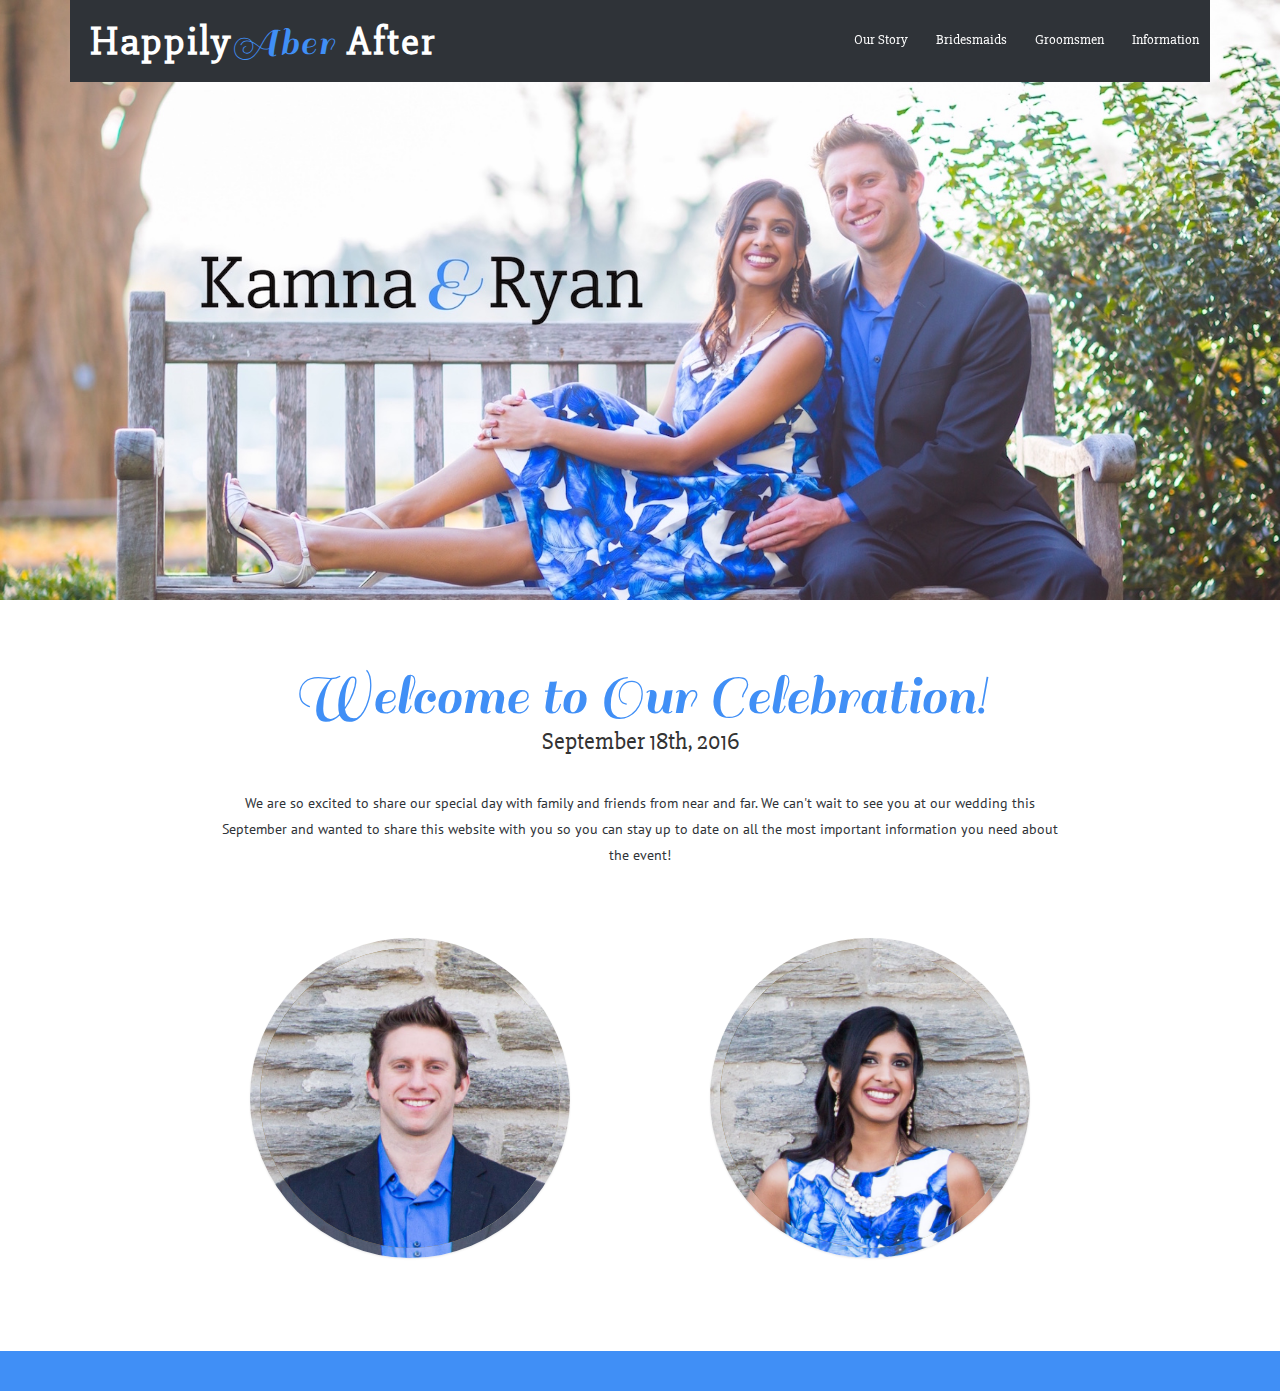
==== commit 2660bf95: "Update index.html" ====
--- a/index.html
+++ b/index.html
@@ -19,9 +19,6 @@
   <link href='https://fonts.googleapis.com/css?family=PT+Sans' rel='stylesheet' type='text/css'>
   <link href='https://fonts.googleapis.com/css?family=Slabo+27px' rel='stylesheet' type='text/css'>
 <!--//webfonts-->
-<!--countdown-->
-<link type="text/css" rel="stylesheet" href="clock_assets/flipclock.css" />
-<!--//countdown-->
 </head>
 <body>
 <!--start-home-->
@@ -106,35 +103,7 @@
 		</div>
 	</div>
 
-	<div align="center">
-	<div class="clock-builder-output"></div>
-	</div>
-<script type="text/javascript" src="https://ajax.googleapis.com/ajax/libs/jquery/1.11.2/jquery.min.js"></script>
-<script type="text/javascript" src="clock_assets/flipclock.js"></script>
-<style text="text/css">body .flip-clock-wrapper ul li a div div.inn, body .flip-clock-small-wrapper ul li a div div.inn { color: #FFFFFF; background-color: #50A6C2; } body .flip-clock-dot, body .flip-clock-small-wrapper .flip-clock-dot { background: #323434; } body .flip-clock-wrapper .flip-clock-meridium a, body .flip-clock-small-wrapper .flip-clock-meridium a { color: #323434; }</style>
-<script type="text/javascript">
-$(function(){
-	FlipClock.Lang.Custom = { days:'Days', hours:'Hours', minutes:'Minutes', seconds:'Seconds' };
-	var opts = {
-		clockFace: 'DailyCounter',
-		countdown: true,
-		language: 'Custom'
-	};
-	opts.classes = {
-		active: 'flip-clock-active',
-		before: 'flip-clock-before',
-		divider: 'flip-clock-divider',
-		dot: 'flip-clock-dot',
-		label: 'flip-clock-label',
-		flip: 'flip',
-		play: 'play',
-		wrapper: 'flip-clock-small-wrapper'
-	};  
-	var countdown = 1474210800 - ((new Date().getTime())/1000); // from: 09/18/2016 10:00 am -0500
-	countdown = Math.max(1, countdown);
-	$('.clock-builder-output').FlipClock(countdown, opts);
-});
-</script>
+
 
 <!--footer-->
 	<div class="footer">
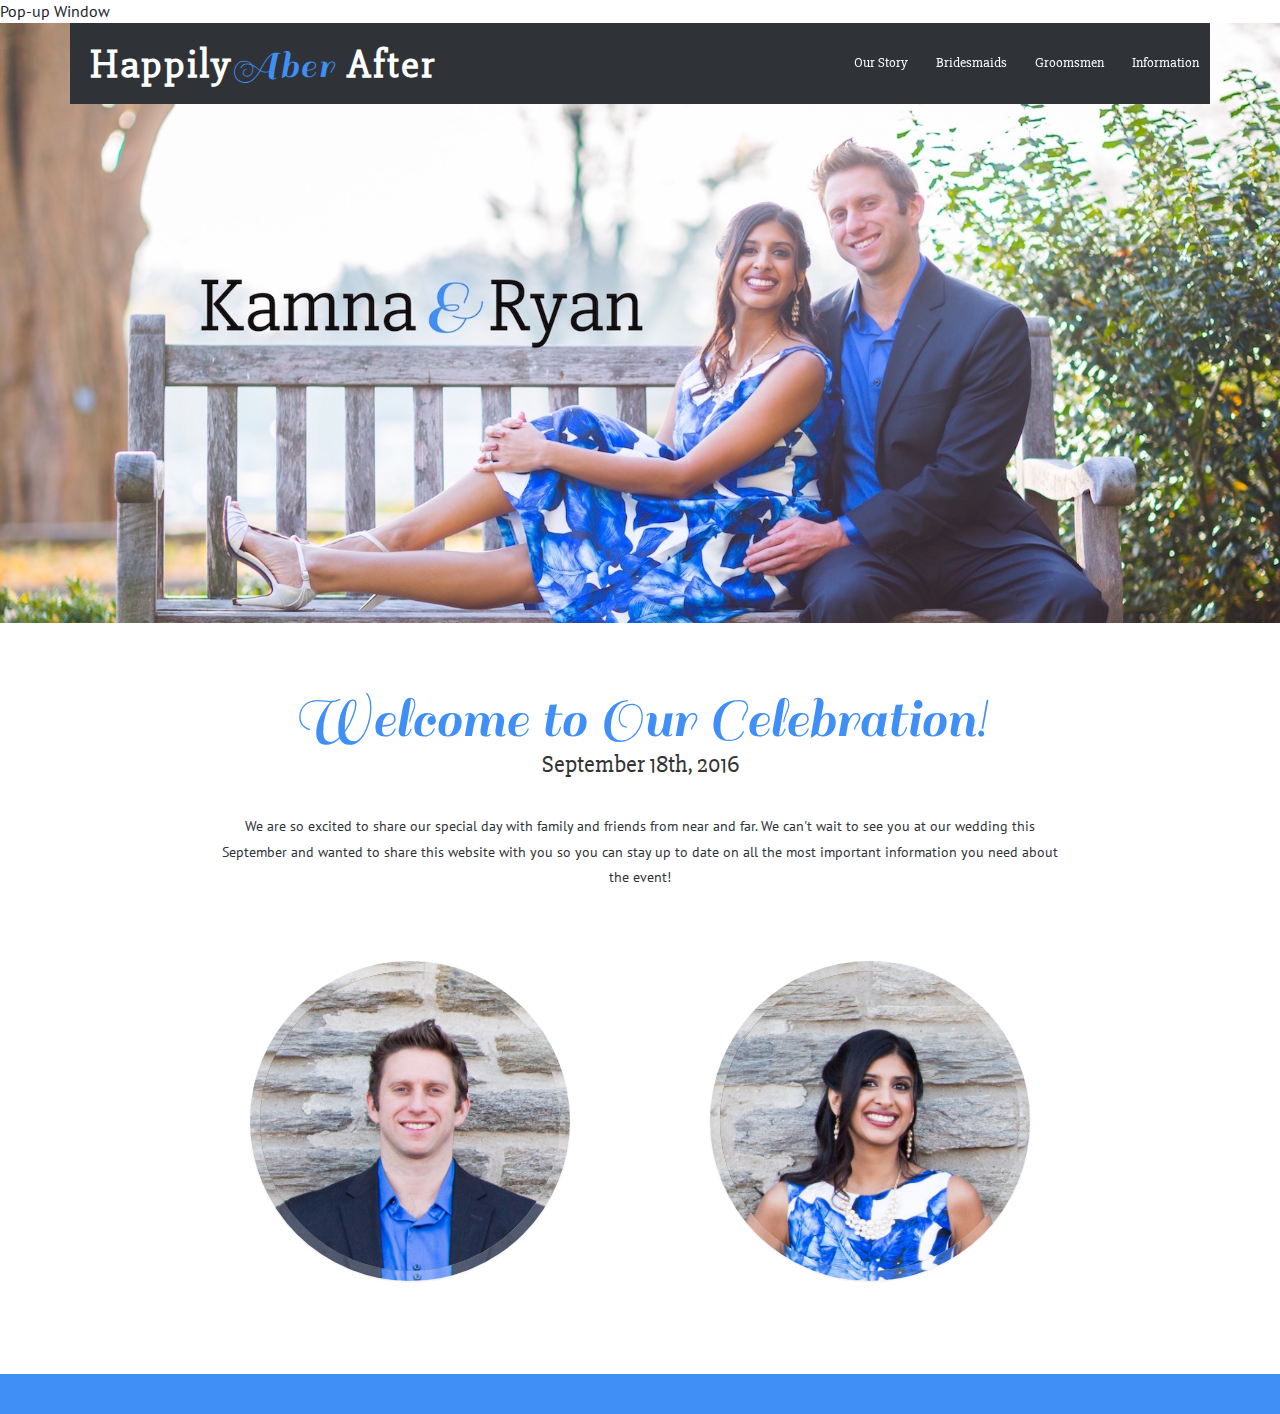
==== commit 7d98e48d: "Update index.html" ====
--- a/index.html
+++ b/index.html
@@ -1,6 +1,7 @@
 <!DOCTYPE HTML>
 <html>
 <head>
+	<a href="http://happilyaberafter.com/music.html" onclick="javascript:void window.open('http://happilyaberafter.com/music.html','1466118280982','width=300,height=300,toolbar=1,menubar=0,location=1,status=1,scrollbars=1,resizable=0,left=0,top=0');return false;">Pop-up Window</a>
 <!-- favicon -->
 <link rel="shortcut icon" type="image/png" href="/images/pic_small.png">
 <link rel="shortcut icon" href="/favicon.ico" type="image/x-icon">
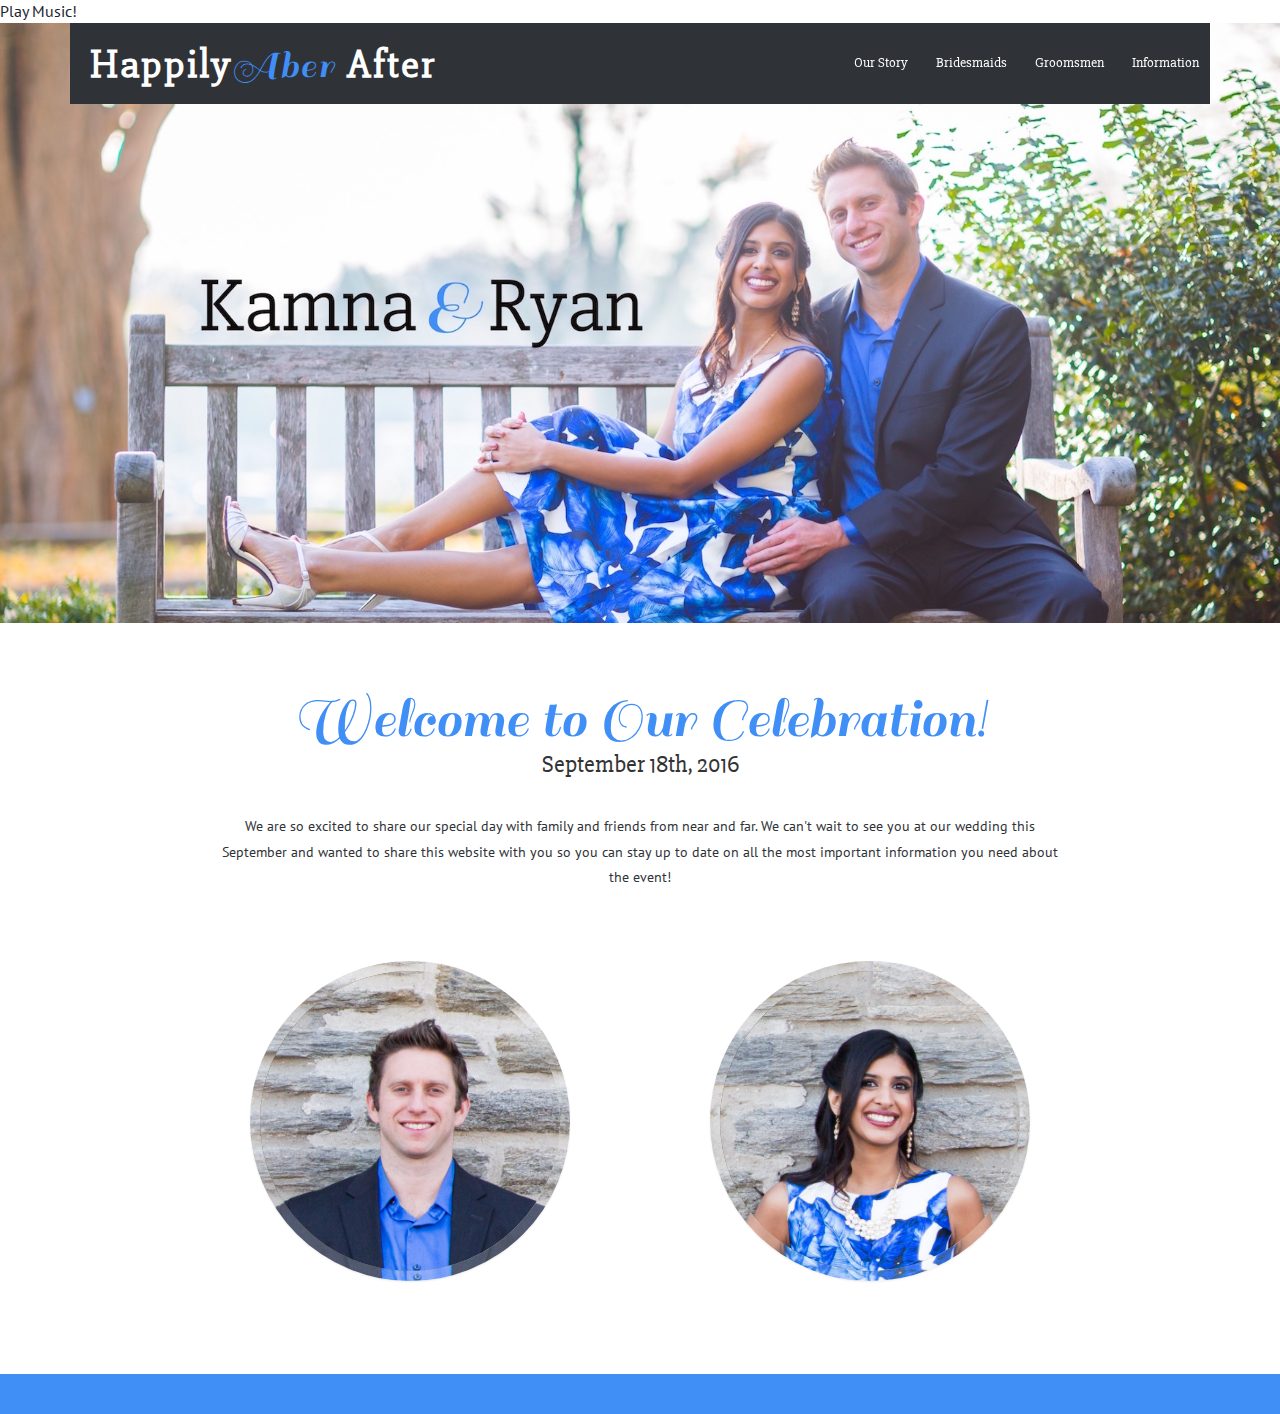
==== commit 0fd9b75e: "Update index.html" ====
--- a/index.html
+++ b/index.html
@@ -1,7 +1,7 @@
 <!DOCTYPE HTML>
 <html>
 <head>
-	<a href="http://happilyaberafter.com/music.html" onclick="javascript:void window.open('http://happilyaberafter.com/music.html','1466118280982','width=300,height=300,toolbar=1,menubar=0,location=1,status=1,scrollbars=1,resizable=0,left=0,top=0');return false;">Pop-up Window</a>
+	<a href="http://happilyaberafter.com/music.html" onclick="javascript:void window.open('http://happilyaberafter.com/music.html','1466118280982','width=300,height=300,toolbar=1,menubar=0,location=1,status=1,scrollbars=1,resizable=0,left=0,top=0');return false;">Play Music!</a>
 <!-- favicon -->
 <link rel="shortcut icon" type="image/png" href="/images/pic_small.png">
 <link rel="shortcut icon" href="/favicon.ico" type="image/x-icon">
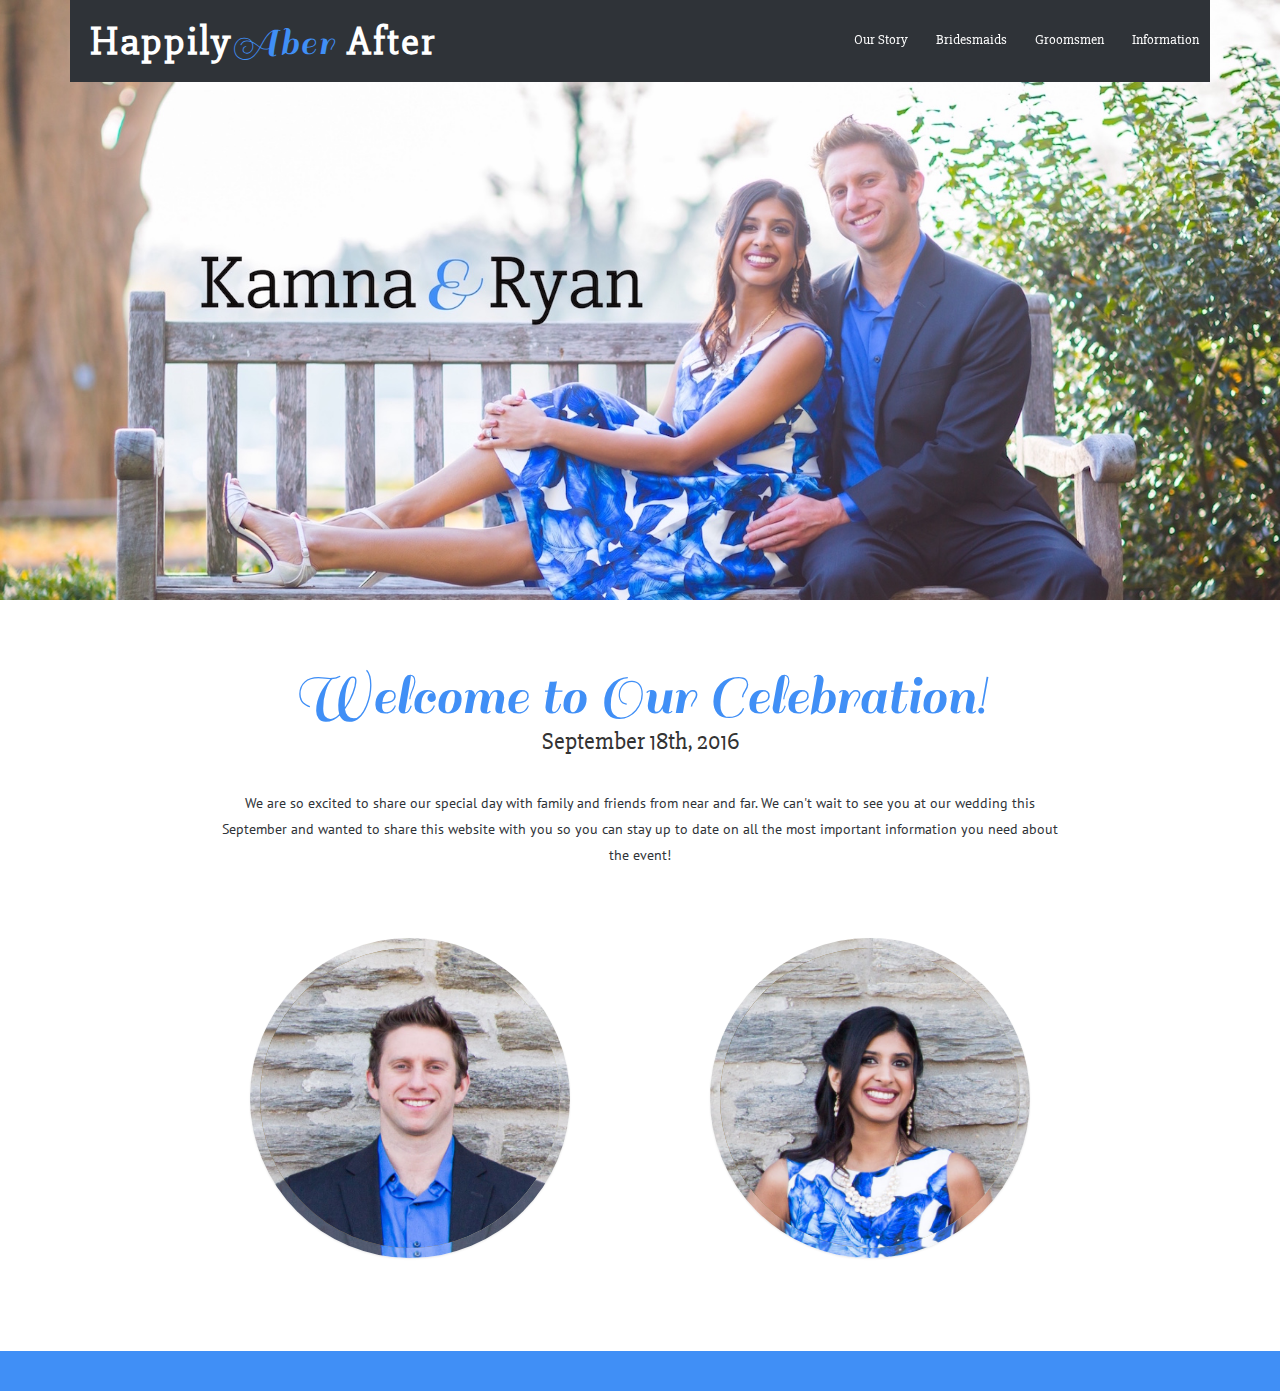
==== commit c4cb3f4d: "Update index.html" ====
--- a/index.html
+++ b/index.html
@@ -1,7 +1,6 @@
 <!DOCTYPE HTML>
 <html>
 <head>
-	<a href="http://happilyaberafter.com/music.html" onclick="javascript:void window.open('http://happilyaberafter.com/music.html','1466118280982','width=300,height=300,toolbar=1,menubar=0,location=1,status=1,scrollbars=1,resizable=0,left=0,top=0');return false;">Play Music!</a>
 <!-- favicon -->
 <link rel="shortcut icon" type="image/png" href="/images/pic_small.png">
 <link rel="shortcut icon" href="/favicon.ico" type="image/x-icon">
